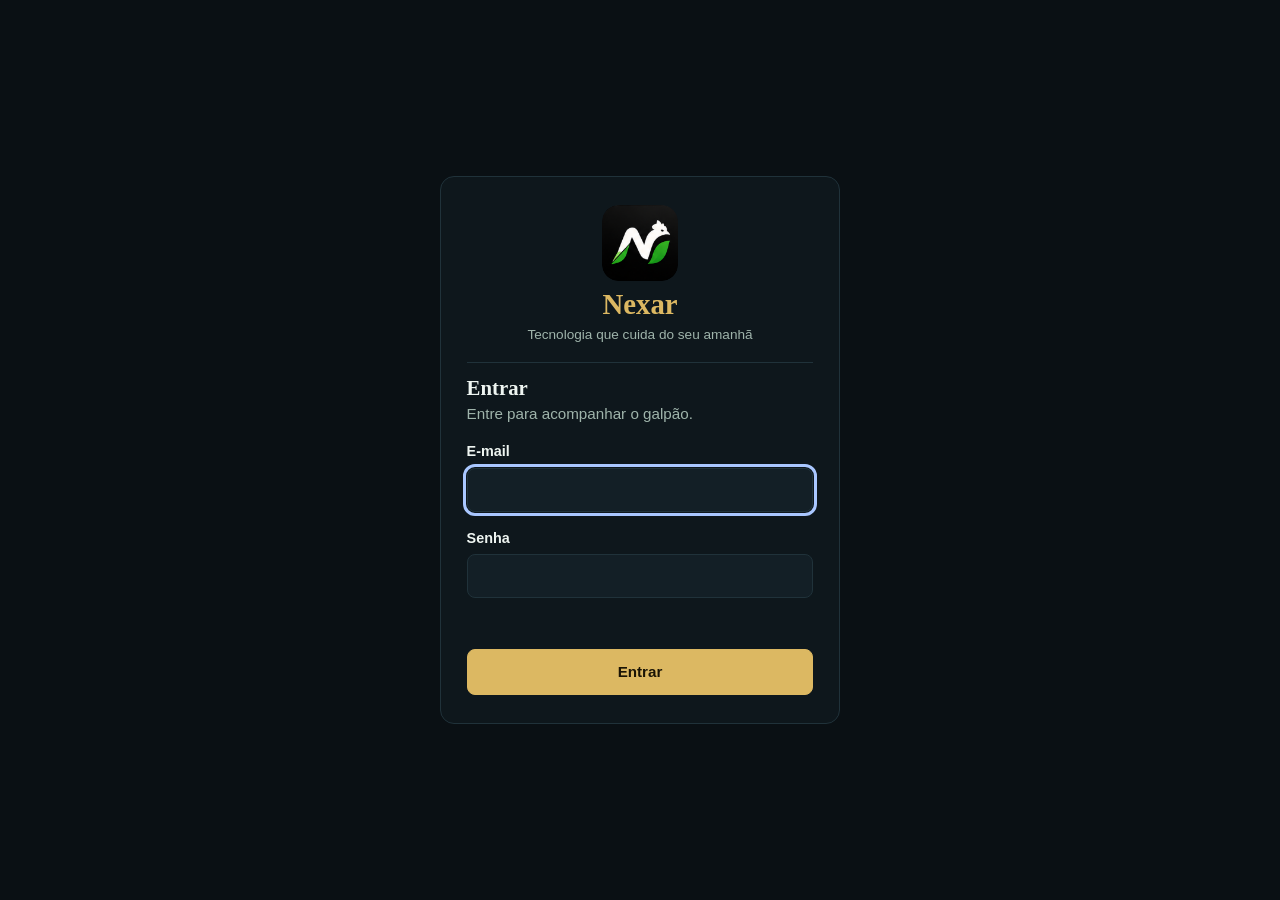
==== painel/index.html @ a731fd16 "painel: novo layout escuro seguindo o mockup Início com cartões de temperatura e umidade (faixa reco" ====
<!doctype html>
<html lang="pt-BR">
<head>
<meta charset="utf-8">
<meta name="viewport" content="width=device-width, initial-scale=1">
<meta name="color-scheme" content="light dark">
<title>Nexar — Galpão Inteligente</title>
<link rel="icon" type="image/png" href="img/favicon.png">
<link rel="apple-touch-icon" href="img/nexar-icone.png">
<meta name="theme-color" content="#0a1114">
<link rel="stylesheet" href="css/nexar.css">
</head>
<body>
<a class="skip-link" href="#main">Pular para o conteúdo</a>
<section class="login" id="login" hidden>
  <form class="login-card panel" id="form-login">
    <div class="login-marca">
      <img src="img/nexar-icone.png" alt="" width="112" height="112">
      <div class="marca-nome">Nexar</div>
      <p class="marca-slogan">Tecnologia que cuida do seu amanhã</p>
    </div>
    <h1>Entrar</h1>
    <p class="page-intro">Entre para acompanhar o galpão.</p>
    <label for="usuario">E-mail</label>
    <input id="usuario" type="email" autocomplete="username" required>
    <label for="senha">Senha</label>
    <input id="senha" type="password" autocomplete="current-password" required>
    <p class="login-erro" id="erro-login" role="alert"></p>
    <button class="action-button" type="submit">Entrar</button>
  </form>
</section>
<div class="app" id="app" hidden>
  <aside class="sidebar" aria-label="Menu principal">
    <div class="brand">
      <img class="brand-mark" src="img/nexar-icone.png" alt="" width="52" height="52">
      <div class="brand-texto">
        <div class="brand-name">Nexar</div>
        <div class="brand-slogan">Tecnologia que cuida do seu amanhã</div>
      </div>
    </div>
    <nav class="nav nav-principal" aria-label="Páginas">
      <button class="nav-button" data-page="home" aria-current="page"><svg viewBox="0 0 24 24" fill="none" stroke="currentColor" stroke-width="1.8" aria-hidden="true"><path d="m3 11 9-8 9 8v10h-6v-6H9v6H3z" stroke-linejoin="round"/></svg><span>Início</span></button>
      <button class="nav-button" data-page="barn"><svg viewBox="0 0 24 24" fill="none" stroke="currentColor" stroke-width="1.8" aria-hidden="true"><path d="M3 10 12 3l9 7M5 9v12h14V9M9 21v-7h6v7" stroke-linejoin="round"/></svg><span>Ver galpão</span></button>
      <button class="nav-button" data-page="history"><svg viewBox="0 0 24 24" fill="none" stroke="currentColor" stroke-width="1.8" aria-hidden="true"><path d="M3 3v18h18M6 15l5-5 4 3 6-7M17 6h4v4" stroke-linecap="round" stroke-linejoin="round"/></svg><span>Histórico</span></button>
      <button class="nav-button" data-page="alerts"><svg viewBox="0 0 24 24" fill="none" stroke="currentColor" stroke-width="1.8" stroke-linecap="round" stroke-linejoin="round" aria-hidden="true"><path d="M6 16V11a6 6 0 0 1 12 0v5l1.5 2h-15L6 16Z"/><path d="M10 20a2 2 0 0 0 4 0"/></svg><span>Alertas</span></button>
      <button class="nav-button" data-page="settings"><svg viewBox="0 0 24 24" fill="none" stroke="currentColor" stroke-width="1.8" aria-hidden="true"><circle cx="12" cy="12" r="3"/><path d="m19.4 15 .1.1 1.2 1-1.6 2.8-1.5-.5a8 8 0 0 1-1.6.9l-.3 1.6h-3.2l-.3-1.6a8 8 0 0 1-1.6-.9l-1.5.5-1.6-2.8 1.2-1a8 8 0 0 1 0-1.9l-1.2-1 1.6-2.8 1.5.5a8 8 0 0 1 1.6-.9l.3-1.6h3.2l.3 1.6a8 8 0 0 1 1.6.9l1.5-.5 1.6 2.8-1.2 1a8 8 0 0 1 0 1.9Z" transform="translate(-1 -1) scale(1.08)"/></svg><span>Configurações</span></button>
    </nav>
    <nav class="nav nav-mais" aria-label="Outras páginas">
      <p class="nav-titulo">Mais</p>
      <a class="nav-button" href="diagnostico.html"><svg viewBox="0 0 24 24" fill="none" stroke="currentColor" stroke-width="1.8" aria-hidden="true"><path d="M3 12h4l3-8 4 16 3-8h4" stroke-linecap="round" stroke-linejoin="round"/></svg><span>Diagnóstico</span></a>
      <a class="nav-button" href="conta.html"><svg viewBox="0 0 24 24" fill="none" stroke="currentColor" stroke-width="1.8" aria-hidden="true"><circle cx="12" cy="8" r="4"/><path d="M4 21c0-4.4 3.6-7 8-7s8 2.6 8 7" stroke-linecap="round"/></svg><span>Minha conta</span></a>
      <a class="nav-button so-admin" hidden href="dispositivos.html"><svg viewBox="0 0 24 24" fill="none" stroke="currentColor" stroke-width="1.8" aria-hidden="true"><rect x="4" y="5" width="16" height="11" rx="2"/><path d="M9 20h6M12 16v4" stroke-linecap="round"/></svg><span>Dispositivos</span></a>
      <a class="nav-button so-admin" hidden href="faixas.html"><svg viewBox="0 0 24 24" fill="none" stroke="currentColor" stroke-width="1.8" aria-hidden="true"><path d="M4 7h16M4 12h16M4 17h16" stroke-linecap="round"/></svg><span>Faixas de ITGU</span></a>
      <a class="nav-button so-admin" hidden href="usuarios.html"><svg viewBox="0 0 24 24" fill="none" stroke="currentColor" stroke-width="1.8" aria-hidden="true"><circle cx="9" cy="8" r="3.5"/><path d="M2.5 20c0-3.6 2.9-6 6.5-6s6.5 2.4 6.5 6M17 11a3 3 0 1 0 0-6" stroke-linecap="round"/></svg><span>Usuários</span></a>
    </nav>
    <div class="side-bottom">Bem-estar das aves,<br>mais produtividade.</div>
  </aside>
  <main id="main" tabindex="-1">
    <header class="topbar">
      <div class="topo-titulo">
        <h1 id="page-title">Monitoramento do galpão</h1>
        <p class="top-subtitle" id="page-subtitle">Acompanhe as condições das aves.</p>
      </div>
      <div class="topo-info">
        <label class="chip" for="dispositivo" id="rotulo-dispositivo"><svg viewBox="0 0 24 24" fill="none" stroke="currentColor" stroke-width="1.8" stroke-linecap="round" stroke-linejoin="round" aria-hidden="true"><path d="m3 11 9-8 9 8"/><path d="M5 10v10h14V10"/><path d="M10 20v-5h4v5"/></svg><span class="chip-texto"><span class="chip-rotulo">Galpão</span><select id="dispositivo"></select></span></label>
        <div class="chip"><svg viewBox="0 0 24 24" fill="none" stroke="currentColor" stroke-width="1.8" stroke-linecap="round" stroke-linejoin="round" aria-hidden="true"><rect x="3.5" y="5" width="17" height="15" rx="2"/><path d="M3.5 10h17M8 3v4M16 3v4"/></svg><span class="chip-texto"><span class="chip-rotulo">Data</span><strong id="topo-data">--/--/----</strong></span></div>
        <div class="chip"><svg viewBox="0 0 24 24" fill="none" stroke="currentColor" stroke-width="1.8" stroke-linecap="round" stroke-linejoin="round" aria-hidden="true"><circle cx="12" cy="12" r="8.5"/><path d="M12 7v5l3 2"/></svg><span class="chip-texto"><span class="chip-rotulo">Horário</span><strong id="topo-hora">--:--</strong></span></div>
      </div>
      <div class="status-badge caution" id="resumo" role="status" aria-live="polite">
        <svg viewBox="0 0 24 24" fill="none" stroke="currentColor" stroke-width="1.8" stroke-linecap="round" stroke-linejoin="round" aria-hidden="true" class="summary-icon"><circle cx="12" cy="12" r="9.5"/><path d="m7.5 12.5 3 3 6-6.5"/></svg>
        <div><strong id="resumo-titulo">Carregando…</strong><p id="resumo-texto">Buscando as leituras mais recentes.</p></div>
      </div>
      <button class="theme-button" id="theme-toggle" aria-pressed="false" aria-label="Ativar tema escuro">
        <svg viewBox="0 0 24 24" fill="none" stroke="currentColor" stroke-width="1.8" aria-hidden="true"><path d="M20.5 15.5A8.5 8.5 0 0 1 8.5 3.5a8.5 8.5 0 1 0 12 12Z" stroke-linejoin="round"/></svg>
        <span id="theme-label">Tema claro</span>
      </button>
    </header>
    <section class="page active" id="page-home" aria-labelledby="page-title">
      <div class="home-grid">
        <div class="home-main">
          <div class="banner">
            <p class="banner-frase">A tecnologia a favor<br>do bem-estar animal.</p>
          </div>

          <div class="duo">
            <article class="leitura leitura-temp sem-dado" id="m-temp" aria-label="Temperatura">
              <div class="leitura-topo">
                <span class="leitura-icone"><svg viewBox="0 0 24 24" fill="none" stroke="currentColor" stroke-width="1.8" stroke-linecap="round" stroke-linejoin="round" aria-hidden="true"><path d="M14 14.8V5a2 2 0 0 0-4 0v9.8a4 4 0 1 0 4 0Z"/><path d="M12 9v7"/></svg></span>
                <div><h2>Temperatura</h2><p class="leitura-sub">Dentro do galpão</p></div>
              </div>
              <div class="leitura-corpo">
                <div class="leitura-valor">
                  <p class="value" data-campo="valor">--</p>
                  <span class="pill" data-campo="pill">Aguardando</span>
                </div>
                <dl class="leitura-lado">
                  <div><dt>Faixa recomendada (ITGU)</dt><dd data-campo="faixa">--</dd></div>
                  <div><dt>Temperatura de fora</dt><dd data-campo="extra">--</dd></div>
                </dl>
              </div>
              <div class="escala" data-campo="escala" hidden>
                <div class="escala-barra" data-campo="barra"><span class="escala-marca" data-campo="marca"></span></div>
                <p class="escala-legenda" data-campo="legenda"></p>
              </div>
              <p class="action-text" data-campo="acao">Aguardando leitura.</p>
              <p class="metric-note" data-campo="nota">&nbsp;</p>
            </article>

            <article class="leitura leitura-umid sem-dado" id="m-umid" aria-label="Umidade relativa">
              <div class="leitura-topo">
                <span class="leitura-icone"><svg viewBox="0 0 24 24" fill="none" stroke="currentColor" stroke-width="1.8" stroke-linecap="round" stroke-linejoin="round" aria-hidden="true"><path d="M12 3s6 6.5 6 11a6 6 0 0 1-12 0c0-4.5 6-11 6-11Z"/><path d="M9.5 14.5a2.5 2.5 0 0 0 2.5 2.5"/></svg></span>
                <div><h2>Umidade relativa</h2><p class="leitura-sub">Dentro do galpão</p></div>
              </div>
              <div class="leitura-corpo">
                <div class="leitura-valor">
                  <p class="value" data-campo="valor">--</p>
                  <span class="pill" data-campo="pill">Aguardando</span>
                </div>
                <dl class="leitura-lado">
                  <div><dt>Faixa recomendada</dt><dd data-campo="faixa">--</dd></div>
                  <div><dt>Limites aceitáveis</dt><dd data-campo="extra">--</dd></div>
                </dl>
              </div>
              <div class="escala" data-campo="escala" hidden>
                <div class="escala-barra" data-campo="barra"><span class="escala-marca" data-campo="marca"></span></div>
                <p class="escala-legenda" data-campo="legenda"></p>
              </div>
              <p class="action-text" data-campo="acao">Aguardando leitura.</p>
              <p class="metric-note" data-campo="nota">&nbsp;</p>
            </article>
          </div>

          <section class="panel painel-grafico" aria-labelledby="t-evolucao">
            <div class="painel-cabeca">
              <h2 id="t-evolucao"><svg viewBox="0 0 24 24" fill="none" stroke="currentColor" stroke-width="1.8" stroke-linecap="round" stroke-linejoin="round" aria-hidden="true"><path d="M3 3v18h18"/><path d="m7 15 4-5 3 3 5-6"/></svg>Evolução nas últimas 24 horas</h2>
              <ul class="legenda-linhas">
                <li><span class="traco temp"></span>Temperatura (°C)</li>
                <li><span class="traco umid"></span>Umidade (%)</li>
                <li><span class="traco fora"></span>Fora do galpão (°C)</li>
              </ul>
            </div>
            <div class="chart-wrap"><p class="chart-vazio" id="grafico-home-vazio" hidden></p><svg class="chart" id="grafico-home" viewBox="0 0 760 300" role="img" aria-label="Gráfico de temperatura e umidade nas últimas 24 horas"></svg></div>
          </section>

          <div class="duo2">
            <section class="panel" aria-labelledby="t-legenda">
              <div class="painel-cabeca"><h2 id="t-legenda"><svg viewBox="0 0 24 24" fill="none" stroke="currentColor" stroke-width="1.8" stroke-linecap="round" stroke-linejoin="round" aria-hidden="true"><path d="M6 16V11a6 6 0 0 1 12 0v5l1.5 2h-15L6 16Z"/><path d="M10 20a2 2 0 0 0 4 0"/></svg>Legenda de alertas</h2></div>
              <div class="legenda-cards">
                <div class="lg verde"><span class="lg-dot"></span><strong>Verde</strong><span>Normal</span><small>Condições adequadas</small></div>
                <div class="lg amarelo"><span class="lg-dot"></span><strong>Amarelo</strong><span>Atenção</span><small>Monitorar</small></div>
                <div class="lg vermelho"><span class="lg-dot"></span><strong>Vermelho</strong><span>Crítico</span><small>Agir imediatamente</small></div>
                <div class="lg cinza"><span class="lg-dot"></span><strong>Cinza</strong><span>Sem leitura</span><small>Verificar sensor</small></div>
              </div>
            </section>
            <section class="panel" aria-labelledby="t-ativos">
              <div class="painel-cabeca">
                <h2 id="t-ativos"><svg viewBox="0 0 24 24" fill="none" stroke="currentColor" stroke-width="1.8" stroke-linecap="round" stroke-linejoin="round" aria-hidden="true"><circle cx="12" cy="12" r="8.5"/><path d="M12 7v5l3 2"/></svg>Alertas ativos agora</h2>
                <button class="link-botao" data-goto="alerts">Ver todos →</button>
              </div>
              <div class="table-wrap"><table class="tabela-alertas"><caption class="visually-hidden">Alertas ativos</caption><thead><tr><th>Hora</th><th>Parâmetro</th><th>Valor</th><th>Status</th></tr></thead><tbody id="tabela-alertas"></tbody></table></div>
            </section>
          </div>
        </div>

        <aside class="home-side" aria-label="Situação geral">
          <section class="panel painel-status">
            <h2>Status geral do ambiente</h2>
            <div class="anel caution" id="anel">
              <svg viewBox="0 0 24 24" fill="none" stroke="currentColor" stroke-width="1.8" stroke-linecap="round" stroke-linejoin="round" aria-hidden="true" class="anel-icone"><path d="m6 12.5 4 4 8-9"/></svg>
              <strong id="anel-texto">--</strong>
            </div>
            <p class="anel-desc" id="anel-desc">Buscando as leituras mais recentes.</p>
            <dl class="info-lista">
              <div><dt>Ambiente</dt><dd id="info-ambiente">--</dd></div>
              <div><dt>Idade do lote</dt><dd id="info-idade">--</dd></div>
              <div><dt>Faixa de ITGU</dt><dd id="info-faixa">--</dd></div>
              <div><dt>ITGU atual</dt><dd id="info-itgu">--</dd></div>
              <div><dt>Última leitura</dt><dd id="info-ultima">--</dd></div>
            </dl>
          </section>
        </aside>
      </div>
      <p class="footnote" id="status">Conectando…</p>
    </section>

    <section class="page" id="page-barn" aria-labelledby="page-title" hidden>
      <p class="page-intro">Veja onde ficam as áreas do galpão e confira os avisos.</p>
      <div class="barn-layout">
        <section class="panel">
          <h2>Visão do galpão</h2>
          <svg class="barn-illustration" viewBox="0 0 680 420" role="img" aria-label="Desenho ilustrativo do galpão visto de cima, com quatro ventiladores e duas leituras destacadas">
            <rect x="54" y="45" width="572" height="326" rx="22" fill="#d5e5d9" stroke="#49775f" stroke-width="7"/>
            <rect x="76" y="67" width="528" height="282" rx="12" fill="#f8fbf8" stroke="#275d45" stroke-width="5"/>
            <rect x="95" y="84" width="490" height="248" rx="8" fill="#dcebe0" stroke="#82b99a" stroke-width="3"/>
            <g fill="#fff" stroke="#366c51" stroke-width="3">
              <circle cx="142" cy="122" r="29"/><circle cx="538" cy="122" r="29"/><circle cx="142" cy="294" r="29"/><circle cx="538" cy="294" r="29"/>
            </g>
            <g fill="#44835f"><path d="M142 98q20 7 10 24t-10 0q-10 15-12 0t12-24ZM118 122q7-20 24-10t0 10q15 10 0 12t-24-12ZM142 146q-20-7-10-24t10 0q10-15 12 0t-12 24ZM166 122q-7 20-24 10t0-10q-15-10 0-12t24 12Z"/><path d="M538 98q20 7 10 24t-10 0q-10 15-12 0t12-24ZM514 122q7-20 24-10t0 10q15 10 0 12t-24-12ZM538 146q-20-7-10-24t10 0q10-15 12 0t-12 24ZM562 122q-7 20-24 10t0-10q-15-10 0-12t24 12Z"/><path d="M142 270q20 7 10 24t-10 0q-10 15-12 0t12-24ZM118 294q7-20 24-10t0 10q15 10 0 12t-24-12ZM142 318q-20-7-10-24t10 0q10-15 12 0t-12 24ZM166 294q-7 20-24 10t0-10q-15-10 0-12t24 12Z"/><path d="M538 270q20 7 10 24t-10 0q-10 15-12 0t12-24ZM514 294q7-20 24-10t0 10q15 10 0 12t-24-12ZM538 318q-20-7-10-24t10 0q10-15 12 0t-12 24ZM562 294q-7 20-24 10t0-10q-15-10 0-12t24 12Z"/></g>
            <g fill="#b3dfc1"><circle cx="208" cy="109" r="5"/><circle cx="234" cy="109" r="5"/><circle cx="260" cy="109" r="5"/><circle cx="286" cy="109" r="5"/><circle cx="312" cy="109" r="5"/><circle cx="338" cy="109" r="5"/><circle cx="364" cy="109" r="5"/><circle cx="390" cy="109" r="5"/><circle cx="416" cy="109" r="5"/><circle cx="442" cy="109" r="5"/><circle cx="468" cy="109" r="5"/></g>
            <g class="caixa caution" id="caixa-temp"><rect x="218" y="155" width="244" height="70" rx="15"/><text x="340" y="183" font-size="19" text-anchor="middle">Temperatura</text><text id="svg-temp" x="340" y="211" font-size="30" text-anchor="middle">-- °C</text></g>
            <g class="caixa caution" id="caixa-umid"><rect x="236" y="244" width="208" height="60" rx="15"/><text x="340" y="267" font-size="16" text-anchor="middle">Umidade</text><text id="svg-umid" x="340" y="291" font-size="26" text-anchor="middle">--%</text></g>
          </svg>
        </section>
        <aside class="panel">
          <h2>O que verificar</h2>
          <div class="legend">
            <div class="legend-item"><span class="legend-dot vermelho"></span><div><strong>Vermelho</strong><p>Agir agora: confira a ventilação.</p></div></div>
            <div class="legend-item"><span class="legend-dot amarelo"></span><div><strong>Amarelo</strong><p>Atenção: acompanhe de perto.</p></div></div>
            <div class="legend-item"><span class="legend-dot verde"></span><div><strong>Verde</strong><p>Tudo bem: pode manter como está.</p></div></div>
            <div class="legend-item"><span class="legend-dot cinza"></span><div><strong>Cinza</strong><p>Sem leitura: verifique o sensor.</p></div></div>
          </div>
          <button class="action-button largo" data-goto="alerts">Ver todos os alertas</button>
        </aside>
      </div>
    </section>

    <section class="page" id="page-history" aria-labelledby="page-title" hidden>
      <p class="page-intro">Veja como as leituras mudaram nas últimas 24 horas (médias de 5 em 5 minutos).</p>
      <section class="panel">
        <h2>Temperatura e umidade durante o dia</h2>
        <div class="chart-wrap"><p class="chart-vazio" id="grafico-vazio" hidden></p><svg class="chart" id="grafico" viewBox="0 0 760 340" role="img" aria-label="Gráfico de temperatura e umidade nas últimas 24 horas"></svg></div>
        <ul class="legenda-linhas legenda-linhas-baixo">
          <li><span class="traco temp"></span>Temperatura (°C)</li>
          <li><span class="traco umid"></span>Umidade (%)</li>
          <li><span class="traco fora"></span>Fora do galpão (°C)</li>
        </ul>
        <div class="table-wrap"><table><caption class="visually-hidden">Resumo das últimas 24 horas</caption><thead><tr><th>Leitura</th><th>Mínima</th><th>Média</th><th>Máxima</th></tr></thead><tbody id="tabela"></tbody></table></div>
      </section>
    </section>

    <section class="page" id="page-alerts" aria-labelledby="page-title" hidden>
      <p class="page-intro">Veja primeiro o que precisa de atenção.</p>
      <div class="alert-list" id="lista-alertas"></div>
      <p class="footnote">As orientações são gerais. Siga os procedimentos de segurança do seu equipamento.</p>
    </section>

    <section class="page" id="page-settings" aria-labelledby="page-title" hidden>
      <p class="page-intro">Ajuste a tela para ficar confortável para você.</p>
      <section class="panel">
        <h2>Leitura da tela</h2>
        <div class="setting-row"><div><strong>Tamanho das letras</strong><br><span>Deixe os números e textos maiores.</span></div><div class="setting-controls"><button class="small-button" id="font-down" aria-label="Diminuir o tamanho das letras">A−</button><button class="small-button" id="font-up" aria-label="Aumentar o tamanho das letras">A+</button><button class="small-button" id="font-reset">Normal</button></div></div>
        <div class="setting-row"><div><strong>Tema da tela</strong><br><span>Use cores escuras em ambientes com pouca luz.</span></div><div class="setting-controls"><button class="small-button" id="theme-light">Claro</button><button class="small-button" id="theme-dark">Escuro</button></div></div>
      </section>
      <section class="panel">
        <h2>Sua conta</h2>
        <p class="nota-usuario" id="usuario-logado"></p>
        <button class="small-button" id="sair">Sair da conta</button>
      </section>
    </section>

    <!-- Marcas parceiras servidas localmente (img/parceiros): a CSP do painel só aceita imagens do próprio site. -->
    <footer class="brand-footer" aria-label="Logotipos das instituições parceiras">
      <div class="brand-logo see">
        <img src="img/parceiros/see.png" alt="Secretaria de Educação de Pernambuco (SEE-PE)" loading="lazy" decoding="async">
      </div>
      <div class="brand-logo secti">
        <img src="img/parceiros/secti.png" alt="Secretaria de Ciência, Tecnologia e Inovação de Pernambuco (SECTI-PE)" loading="lazy" decoding="async">
      </div>
      <div class="brand-logo ete">
        <img src="[data-uri]" alt="Logotipo ETE — Escola Técnica Estadual Governador Eduardo Campos" loading="eager" decoding="async">
      </div>
      <div class="brand-logo facepe">
        <img src="img/parceiros/facepe.png" alt="Fundação de Amparo à Ciência e Tecnologia de Pernambuco (FACEPE)" loading="lazy" decoding="async">
      </div>
      <div class="brand-logo agil">
        <img src="img/parceiros/agil.png" alt="Agil Pernambuco" loading="lazy" decoding="async">
      </div>
    </footer>
  </main>
</div>
<script type="module" src="js/nexar.js"></script>
</body>
</html>
---- painel/css/nexar.css ----
/* Painel Nexar. Escuro por padrão (com opção de tema claro), detalhes dourados e títulos em serifa.
   Cor sempre acompanhada de texto. A CSP do nginx não aceita style="" nem fontes externas: tudo aqui é CSS local. */

:root {
  --serif: "Iowan Old Style", "Palatino Linotype", Palatino, Georgia, "Times New Roman", serif;
  --page: #f1f5f2;
  --panel: #ffffff;
  --panel-soft: #f5f9f6;
  --ink: #12302a;
  --muted: #4d6a5f;
  --line: #d3e2d8;
  --gold: #8a6a1c;
  --gold-soft: rgba(138, 106, 28, .12);
  --brand: #075b40;
  --brand-hover: #064631;
  --side: #0a2a20;
  --card-temp: linear-gradient(135deg, #eaf7ef, #f8fcf9 75%);
  --card-temp-line: #a9d6bb;
  --card-umid: linear-gradient(135deg, #e8f1fb, #f7fbff 75%);
  --card-umid-line: #adc9e8;
  --good: #126b3c;
  --good-bg: #e0f5e7;
  --good-line: #2f9e63;
  --warn: #714600;
  --warn-bg: #fff1bd;
  --warn-line: #d89a00;
  --bad: #922020;
  --bad-bg: #ffe2df;
  --bad-line: #c52b2b;
  --cinza: #7b8a93;
  --serie-temp: #1b9a52;
  --serie-umid: #2b78c2;
  --serie-fora: #9a7b25;
  --focus: #113fca;
  --radius: 14px;
  --base-scale: 1;
}

body.dark {
  --page: #0a1014;
  --panel: #0e171c;
  --panel-soft: #131f26;
  --ink: #eef5f1;
  --muted: #9fb4ab;
  --line: #20323a;
  --gold: #dcb862;
  --gold-soft: rgba(220, 184, 98, .12);
  --brand: #dcb862;
  --brand-hover: #ecca7c;
  --side: #080e11;
  --card-temp: linear-gradient(135deg, #0f3b27, #0b1d17 72%);
  --card-temp-line: #1e6a45;
  --card-umid: linear-gradient(135deg, #0e2c4d, #0a1a2c 72%);
  --card-umid-line: #1f4f86;
  --good: #5eea96;
  --good-bg: rgba(34, 197, 94, .14);
  --good-line: #22c55e;
  --warn: #fbc94a;
  --warn-bg: rgba(251, 191, 36, .14);
  --warn-line: #f5b82e;
  --bad: #ff8f86;
  --bad-bg: rgba(239, 68, 68, .16);
  --bad-line: #ef4444;
  --cinza: #8fa0aa;
  --serie-temp: #2ecc71;
  --serie-umid: #3b9be8;
  --serie-fora: #dcb862;
  --focus: #a9c7ff;
}

* { box-sizing: border-box; }
html { font-size: calc(16px * var(--base-scale)); scroll-behavior: smooth; }
body { margin: 0; background: var(--page); color: var(--ink); font-family: Inter, Roboto, "Open Sans", Arial, sans-serif; line-height: 1.5; -webkit-font-smoothing: antialiased; }
[hidden] { display: none !important; }
button, a, select, input { font: inherit; }
button { cursor: pointer; }
button:focus-visible, a:focus-visible, select:focus-visible { outline: 3px solid var(--focus); outline-offset: 2px; }
h1, h2, h3 { color: var(--ink); margin: 0; }
.skip-link { position: absolute; left: 1rem; top: -100px; z-index: 100; background: var(--panel); color: var(--ink); padding: .6rem .9rem; border: 2px solid var(--focus); border-radius: 6px; }
.skip-link:focus { top: 1rem; }
.visually-hidden { position: absolute !important; width: 1px; height: 1px; padding: 0; margin: -1px; overflow: hidden; clip: rect(0,0,0,0); white-space: nowrap; border: 0; }

/* ---------- estrutura ---------- */
.app { min-height: 100vh; display: grid; grid-template-columns: 208px minmax(0, 1fr); }
main { min-width: 0; width: 100%; max-width: 1440px; margin: 0 auto; padding: clamp(1rem, 2vw, 1.5rem); }
main:focus { outline: none; }
.page { display: none; }
.page.active { display: block; }

/* ---------- menu lateral ---------- */
.sidebar { position: sticky; top: 0; height: 100vh; overflow-y: auto; background: var(--side); color: #fff; padding: 1.1rem .7rem; display: flex; flex-direction: column; gap: 1rem; border-right: 1px solid rgba(255,255,255,.07); }
.brand { display: flex; flex-direction: column; align-items: center; gap: .55rem; padding: .2rem .5rem 1rem; border-bottom: 1px solid rgba(255,255,255,.1); text-align: center; }
.brand-mark { width: 52px; height: 52px; border-radius: 12px; }
.brand-name { font-family: var(--serif); font-size: 1.3rem; font-weight: 600; line-height: 1; color: #f1e3bd; }
.brand-slogan { margin-top: .3rem; font-size: .66rem; line-height: 1.3; color: #9db8ab; }
.nav { display: grid; gap: .2rem; }
.nav-titulo { margin: .3rem .7rem; font-size: .68rem; font-weight: 600; letter-spacing: .12em; text-transform: uppercase; color: #7fa392; }
.nav-mais { padding-top: .8rem; border-top: 1px solid rgba(255,255,255,.1); }
.nav-button { width: 100%; display: flex; align-items: center; gap: .7rem; min-height: 42px; border: 0; border-left: 3px solid transparent; background: transparent; color: #cfdcd5; text-align: left; font-weight: 500; font-size: .92rem; padding: .5rem .7rem; border-radius: 4px 8px 8px 4px; text-decoration: none; }
.nav-button svg { width: 20px; height: 20px; flex: 0 0 20px; opacity: .9; }
.nav-button:hover { background: rgba(255,255,255,.06); color: #fff; }
.nav-button[aria-current="page"] { background: rgba(220, 184, 98, .12); border-left-color: #dcb862; color: #f1d98f; font-weight: 600; }
.nav-button:focus-visible { outline-color: #bcd6ff; }
.side-bottom { margin-top: auto; padding: .9rem .6rem 0; border-top: 1px solid rgba(255,255,255,.1); color: #8fae9f; font-family: var(--serif); font-style: italic; font-size: .85rem; line-height: 1.4; text-align: center; }

/* ---------- topo ---------- */
.topbar { display: flex; align-items: center; flex-wrap: wrap; gap: .9rem 1.25rem; margin-bottom: 1rem; }
.topo-titulo { flex: 1 1 280px; min-width: 0; }
h1 { font-family: var(--serif); font-size: 1.7rem; line-height: 1.15; font-weight: 600; }
.top-subtitle { margin: .25rem 0 0; font-size: .95rem; color: var(--muted); }
.topo-info { display: flex; align-items: center; flex-wrap: wrap; }
.chip { display: flex; align-items: center; gap: .6rem; padding: .2rem 1.1rem; border-left: 1px solid var(--line); min-width: 0; }
.chip:first-child { border-left: 0; }
.chip svg { width: 26px; height: 26px; flex: 0 0 26px; color: var(--gold); }
.chip-texto { display: flex; flex-direction: column; line-height: 1.25; min-width: 0; }
.chip-rotulo { font-size: .72rem; color: var(--muted); }
.chip strong { font-size: .92rem; font-weight: 600; font-variant-numeric: tabular-nums; }
.chip select { max-width: 150px; padding: 0; margin: 0; border: 0; background: transparent; color: var(--ink); font-size: .92rem; font-weight: 600; cursor: pointer; }
.chip select option { color: #12302a; background: #fff; }
.status-badge { --acc: var(--bad-line); --tint: var(--bad-bg); --ink-s: var(--bad); display: flex; align-items: center; gap: .75rem; padding: .6rem 1rem; border-radius: 12px; background: var(--tint); border: 1px solid var(--acc); color: var(--ink-s); }
.status-badge.good { --acc: var(--good-line); --tint: var(--good-bg); --ink-s: var(--good); }
.status-badge.caution { --acc: var(--warn-line); --tint: var(--warn-bg); --ink-s: var(--warn); }
.status-badge .summary-icon { width: 28px; height: 28px; flex: 0 0 28px; color: var(--ink-s); }
.status-badge strong { display: block; font-size: .85rem; letter-spacing: .06em; text-transform: uppercase; font-weight: 700; line-height: 1.25; }
.status-badge p { margin: 0; font-size: .78rem; color: var(--ink); opacity: .85; }
.theme-button { border: 1px solid var(--line); color: var(--ink); background: var(--panel); min-height: 40px; padding: .35rem .8rem; border-radius: 8px; display: flex; align-items: center; gap: .5rem; font-size: .85rem; font-weight: 500; white-space: nowrap; }
.theme-button:hover { border-color: var(--gold); }
.theme-button svg { width: 18px; height: 18px; }

/* ---------- início ---------- */
.home-grid { display: grid; grid-template-columns: minmax(0, 1fr); gap: 1rem; align-items: start; }
@media (min-width: 1200px) { .home-grid { grid-template-columns: minmax(0, 1fr) 300px; } }
.home-main { display: grid; grid-template-columns: minmax(0, 1fr); gap: 1rem; min-width: 0; }

.banner { display: flex; align-items: center; min-height: 112px; padding: 1.2rem 1.6rem; border-radius: var(--radius); border: 1px solid var(--line); overflow: hidden;
  background:
    linear-gradient(90deg, rgba(8,14,17,.92) 0%, rgba(8,14,17,.55) 55%, rgba(8,14,17,.1) 100%),
    url("../img/galpao-banner.jpg") center / cover no-repeat,
    linear-gradient(115deg, #14281f 0%, #2b2412 100%); }
.banner-frase { margin: 0; font-family: var(--serif); font-style: italic; font-size: 1.45rem; line-height: 1.3; color: #ecdcae; }

.duo { display: grid; grid-template-columns: repeat(auto-fit, minmax(min(340px, 100%), 1fr)); gap: 1rem; }
.leitura { --acc: var(--good-line); --tint: var(--good-bg); --ink-s: var(--good); min-width: 0; display: flex; flex-direction: column; gap: .9rem; padding: 1.2rem 1.3rem; border-radius: var(--radius); border: 1px solid var(--line); background: var(--panel); }
.leitura-temp { background: var(--card-temp); border-color: var(--card-temp-line); }
.leitura-umid { background: var(--card-umid); border-color: var(--card-umid-line); }
.leitura.danger { --acc: var(--bad-line); --tint: var(--bad-bg); --ink-s: var(--bad); }
.leitura.caution { --acc: var(--warn-line); --tint: var(--warn-bg); --ink-s: var(--warn); }
.leitura.safe { --acc: var(--good-line); --tint: var(--good-bg); --ink-s: var(--good); }
.leitura.sem-dado { --acc: var(--cinza); --tint: rgba(143, 160, 170, .15); --ink-s: var(--muted); }
.leitura-topo { display: flex; align-items: center; gap: .9rem; }
.leitura-icone { width: 52px; height: 52px; flex: 0 0 52px; display: grid; place-items: center; border-radius: 50%; border: 1.5px solid var(--acc); color: var(--ink-s); }
.leitura-icone svg { width: 26px; height: 26px; }
.leitura h2 { font-family: var(--serif); font-size: 1.2rem; font-weight: 600; line-height: 1.2; }
.leitura-sub { margin: .1rem 0 0; font-size: .88rem; color: var(--muted); }
.leitura-corpo { display: flex; align-items: center; justify-content: space-between; gap: 1rem; }
.leitura-valor { display: flex; flex-direction: column; align-items: flex-start; gap: .55rem; min-width: 0; }
.value { margin: 0; font-size: 2.7rem; font-weight: 700; line-height: 1; letter-spacing: -.01em; font-variant-numeric: tabular-nums; color: var(--ink); }
.value .unidade { margin-left: .2rem; font-size: .42em; font-weight: 600; color: var(--muted); letter-spacing: 0; }
.pill { display: inline-flex; align-items: center; gap: .4rem; padding: .22rem .75rem; border-radius: 999px; background: var(--tint); border: 1px solid var(--acc); color: var(--ink-s); font-size: .85rem; font-weight: 600; line-height: 1.3; }
.pill::before { content: "●"; font-size: .6em; }
.leitura.safe .pill::before { content: "✔"; font-size: .85em; }
.leitura.danger .pill::before, .leitura.caution .pill::before { content: "▲"; font-size: .7em; }
.leitura-lado { display: grid; gap: .6rem; margin: 0; padding-left: 1rem; border-left: 1px solid rgba(255,255,255,.12); min-width: 0; }
body:not(.dark) .leitura-lado { border-left-color: var(--line); }
.leitura-lado dt { font-size: .75rem; color: var(--muted); }
.leitura-lado dd { margin: .05rem 0 0; font-size: 1.05rem; font-weight: 600; font-variant-numeric: tabular-nums; }

.escala { padding-top: .2rem; }
.escala-barra { --p1: 35%; --p2: 60%; --p3: 80%; position: relative; height: 9px; border-radius: 6px; background: linear-gradient(90deg, #2f80d6 0%, #25b866 var(--p1), #25b866 var(--p2), #f1b72a var(--p3), #e5483c 100%); }
.escala-marca { position: absolute; top: 15px; width: 0; height: 0; border-left: 7px solid transparent; border-right: 7px solid transparent; border-bottom: 10px solid var(--ink); transform: translateX(-50%); }
.escala-legenda { margin: 1.35rem 0 0; font-size: .8rem; color: var(--muted); }
.action-text { margin: 0; padding-top: .8rem; border-top: 1px solid rgba(255,255,255,.1); font-size: 1rem; font-weight: 600; line-height: 1.35; color: var(--ink); }
body:not(.dark) .action-text { border-top-color: var(--line); }
.metric-note { margin: -.55rem 0 0; font-size: .85rem; color: var(--muted); }

/* ---------- painéis ---------- */
.panel { background: var(--panel); border: 1px solid var(--line); border-radius: var(--radius); padding: 1.1rem 1.25rem; margin-bottom: .9rem; }
.home-main .panel { margin-bottom: 0; }
.panel h2 { font-family: var(--serif); font-size: 1.1rem; font-weight: 600; display: flex; align-items: center; gap: .55rem; }
.panel h2 svg { width: 20px; height: 20px; color: var(--gold); flex: 0 0 20px; }
.painel-cabeca { display: flex; align-items: center; justify-content: space-between; flex-wrap: wrap; gap: .6rem 1rem; margin-bottom: .8rem; }
.link-botao { border: 0; background: transparent; color: var(--gold); font-size: .85rem; font-weight: 600; padding: .2rem 0; }
.link-botao:hover { text-decoration: underline; }
.legenda-linhas { display: flex; flex-wrap: wrap; gap: .4rem 1.1rem; margin: 0; padding: 0; list-style: none; font-size: .82rem; color: var(--muted); }
.legenda-linhas li { display: flex; align-items: center; gap: .45rem; }
.legenda-linhas-baixo { margin-top: .6rem; }
.traco { width: 18px; height: 0; border-top: 3px solid var(--muted); border-radius: 2px; }
.traco.temp { border-color: var(--serie-temp); }
.traco.umid { border-color: var(--serie-umid); }
.traco.fora { border-top-style: dashed; border-color: var(--serie-fora); }

.chart-wrap { overflow-x: auto; }
.chart { width: 100%; min-width: 480px; height: auto; display: block; }
.chart .grade { stroke: var(--line); stroke-width: 1; }
.chart .eixo-texto, .chart .eixo-unidade { fill: var(--muted); font-size: 12px; }
.chart .serie { fill: none; stroke-width: 2.5; stroke-linejoin: round; stroke-linecap: round; }
.chart .serie.temp { stroke: var(--serie-temp); }
.chart .serie.umid { stroke: var(--serie-umid); }
.chart .serie.fora { stroke: var(--serie-fora); stroke-dasharray: 6 5; stroke-width: 2; }
.chart-vazio { margin: .8rem 0; color: var(--muted); }

.duo2 { display: grid; grid-template-columns: minmax(0, 1fr); gap: 1rem; }
@media (min-width: 1000px) { .duo2 { grid-template-columns: minmax(0, 1fr) minmax(0, 1.05fr); } }
.legenda-cards { display: grid; grid-template-columns: repeat(2, minmax(0, 1fr)); gap: .6rem; }
.lg { --c: var(--good-line); display: flex; flex-direction: column; align-items: flex-start; gap: .1rem; padding: .8rem .8rem .9rem; border-radius: 10px; border: 1px solid var(--c); background: var(--panel-soft); font-size: .85rem; }
.lg.verde { --c: var(--good-line); }
.lg.amarelo { --c: var(--warn-line); }
.lg.vermelho { --c: var(--bad-line); }
.lg.cinza { --c: var(--cinza); }
.lg-dot { width: 24px; height: 24px; border-radius: 50%; background: var(--c); margin-bottom: .4rem; }
.lg strong { color: var(--c); font-size: .95rem; }
.lg span { font-size: .85rem; }
.lg small { margin-top: .35rem; color: var(--muted); font-size: .76rem; line-height: 1.3; }

.tabela-alertas { margin-top: 0; font-size: .85rem; }
.tabela-alertas td.vazio { color: var(--muted); padding: 1rem .7rem; }
.st { white-space: nowrap; display: inline-flex; align-items: center; gap: .45rem; font-weight: 600; }
.st i { width: 9px; height: 9px; border-radius: 50%; background: var(--cinza); }
.st.danger { color: var(--bad); }
.st.danger i { background: var(--bad-line); }
.st.caution { color: var(--warn); }
.st.caution i { background: var(--warn-line); }

/* ---------- status geral (coluna da direita) ---------- */
.painel-status { text-align: center; }
.painel-status h2 { justify-content: center; margin-bottom: 1.1rem; }
.anel { --c: var(--bad-line); width: 150px; height: 150px; margin: 0 auto 1rem; display: flex; flex-direction: column; align-items: center; justify-content: center; gap: .3rem; border-radius: 50%; border: 8px solid var(--c); color: var(--ink); box-shadow: 0 0 22px color-mix(in srgb, var(--c) 35%, transparent), inset 0 0 18px color-mix(in srgb, var(--c) 12%, transparent); }
.anel.good { --c: var(--good-line); }
.anel.caution { --c: var(--warn-line); }
.anel.danger { --c: var(--bad-line); }
.anel.sem { --c: var(--cinza); }
.anel-icone { width: 26px; height: 26px; padding: 4px; border-radius: 50%; background: var(--c); color: #fff; }
.anel strong { font-size: 1rem; letter-spacing: .08em; text-transform: uppercase; font-weight: 700; }
.anel-desc { margin: 0 0 1rem; font-size: .9rem; color: var(--ink); }
.info-lista { margin: 0; text-align: left; }
.info-lista > div { display: flex; justify-content: space-between; gap: .8rem; padding: .65rem 0; border-top: 1px solid var(--line); font-size: .88rem; }
.info-lista dt { color: var(--muted); }
.info-lista dd { margin: 0; font-weight: 600; text-align: right; font-variant-numeric: tabular-nums; }

/* ---------- botões e formulários ---------- */
.action-button { min-height: 44px; padding: .55rem 1.1rem; border-radius: 8px; border: 1px solid var(--brand); background: var(--brand); color: #fff; font-weight: 600; font-size: .95rem; display: inline-flex; align-items: center; justify-content: center; gap: .55rem; }
body.dark .action-button { color: #1a1405; }
.action-button:hover { background: var(--brand-hover); }
.action-button.largo { display: flex; width: 100%; margin-top: 1rem; }
.small-button { min-width: 48px; min-height: 40px; padding: .4rem .9rem; border: 1px solid var(--line); border-radius: 8px; color: var(--ink); background: var(--panel-soft); font-size: .9rem; font-weight: 600; }
.small-button:hover { border-color: var(--gold); }
.footnote { margin: 1rem 0 0; font-size: .8rem; color: var(--muted); }

/* ---------- outras abas ---------- */
.page .page-intro { display: none; } /* o subtítulo do topo já diz isso */
.page-intro { margin: 0 0 1rem; color: var(--muted); }
.barn-layout { display: grid; grid-template-columns: minmax(0, 1.5fr) minmax(240px, .5fr); gap: .9rem; align-items: stretch; }
.barn-layout .panel { margin-bottom: 0; }
.barn-illustration { width: 100%; max-height: 380px; display: block; }
.legend { display: grid; gap: .5rem; align-content: start; }
.legend-item { display: flex; align-items: flex-start; gap: .7rem; padding: .65rem .8rem; border-radius: 8px; background: var(--panel-soft); }
.legend-dot { width: 12px; height: 12px; margin-top: .35rem; border-radius: 50%; flex: 0 0 12px; }
.legend-item strong { display: block; font-size: .95rem; }
.legend-item p { margin: .1rem 0 0; font-size: .9rem; color: var(--muted); }
.legend-dot.vermelho { background: var(--bad-line); }
.legend-dot.amarelo { background: var(--warn-line); }
.legend-dot.verde { background: var(--good-line); }
.legend-dot.cinza { background: var(--cinza); }
.table-wrap { overflow-x: auto; margin-top: .4rem; }
table { width: 100%; border-collapse: collapse; margin-top: .8rem; font-size: .9rem; font-variant-numeric: tabular-nums; }
th, td { text-align: left; padding: .6rem .7rem; border-bottom: 1px solid var(--line); }
thead th { font-size: .72rem; font-weight: 600; letter-spacing: .05em; text-transform: uppercase; color: var(--muted); }
tbody th { font-weight: 600; }
tbody tr:last-child th, tbody tr:last-child td { border-bottom: 0; }

.alert-list { display: grid; gap: .6rem; }
.alert-row { --acc: var(--bad-line); --ink-s: var(--bad); display: flex; align-items: flex-start; gap: .85rem; padding: .9rem 1.1rem; background: var(--panel); border: 1px solid var(--line); border-left: 5px solid var(--acc); border-radius: var(--radius); }
.alert-row.warning { --acc: var(--warn-line); --ink-s: var(--warn); }
.alert-row.ok { --acc: var(--good-line); --ink-s: var(--good); }
.alert-row svg { flex: 0 0 24px; width: 24px; height: 24px; margin-top: .1rem; color: var(--ink-s); }
.alert-row h3 { margin: 0 0 .1rem; font-size: 1rem; font-weight: 700; }
.alert-row p { margin: 0; font-size: .95rem; }
.alert-row .alert-corpo { min-width: 0; }
.alert-row .alert-meta { margin-top: .3rem; font-size: .82rem; color: var(--muted); }

.setting-row { display: flex; align-items: center; justify-content: space-between; gap: 1rem; padding: .9rem 0; border-bottom: 1px solid var(--line); }
.setting-row:last-child { border-bottom: 0; }
.setting-row strong { font-weight: 600; font-size: 1rem; }
.setting-row span { font-size: .9rem; color: var(--muted); }
.setting-controls { display: flex; gap: .4rem; flex-wrap: wrap; }
.nota-usuario { margin: .6rem 0 .9rem; color: var(--muted); }

/* desenho do galpão */
.caixa rect { fill: var(--good-bg); stroke: var(--good-line); stroke-width: 3; }
.caixa text { fill: var(--good); font-weight: 700; }
.caixa.danger rect { fill: var(--bad-bg); stroke: var(--bad-line); }
.caixa.danger text { fill: var(--bad); }
.caixa.caution rect { fill: var(--warn-bg); stroke: var(--warn-line); }
.caixa.caution text { fill: var(--warn); }

code, pre { background: var(--panel-soft); border-radius: 6px; overflow-wrap: anywhere; }
code { padding: .1rem .4rem; }

/* ---------- rodapé com os parceiros ---------- */
.brand-footer { display: flex; justify-content: center; align-items: center; flex-wrap: wrap; gap: .75rem; padding: 1.5rem .4rem .5rem; margin-top: 2rem; border-top: 1px solid var(--line); }
.brand-logo { display: flex; align-items: center; justify-content: center; width: clamp(104px, 13vw, 144px); height: 56px; padding: 6px 10px; background: #f4f7f5; border: 1px solid var(--line); border-radius: 8px; }
.brand-logo img { display: block; max-width: 100%; max-height: 40px; width: auto; height: auto; object-fit: contain; }
.brand-logo.ete img { max-height: 42px; max-width: 120px; }
.brand-logo.agil img { max-width: 72px; max-height: 40px; }
.brand-logo.see img { max-height: 42px; max-width: 62px; }
.brand-logo.secti img { max-width: 122px; }
.brand-logo.facepe img { max-width: 118px; }

/* ---------- login ---------- */
.login { min-height: 100vh; display: grid; place-items: center; padding: 1.25rem; background: var(--page); }
.login-card { width: min(400px, 100%); padding: 1.75rem 1.6rem; margin: 0; }
.login-marca { display: flex; flex-direction: column; align-items: center; text-align: center; padding-bottom: 1rem; margin-bottom: .5rem; border-bottom: 1px solid var(--line); }
.login-marca img { width: 76px; height: 76px; border-radius: 16px; }
.marca-nome { margin-top: .6rem; font-family: var(--serif); font-size: 1.8rem; font-weight: 600; line-height: 1; color: var(--gold); }
.marca-slogan { margin: .4rem 0 0; font-size: .85rem; color: var(--muted); }
.login-card h1 { font-size: 1.3rem; margin-top: .8rem; }
.login-card .page-intro { display: block; margin: .2rem 0 0; font-size: .95rem; }
.login-card label { display: block; font-weight: 600; font-size: .9rem; margin: 1rem 0 .3rem; }
.login-card input { width: 100%; min-height: 44px; padding: .5rem .8rem; border: 1px solid var(--line); border-radius: 8px; color: var(--ink); background: var(--panel-soft); }
.login-card input:focus-visible { outline: 3px solid var(--focus); outline-offset: 1px; }
.login-card .action-button { display: flex; width: 100%; margin-top: 1.2rem; min-height: 46px; }
.login-erro { color: var(--bad); font-weight: 600; font-size: .9rem; min-height: 1.4rem; margin: .6rem 0 0; }

/* ---------- telas menores ---------- */
@media (max-width: 960px) {
  .barn-layout { grid-template-columns: 1fr; }
}
@media (max-width: 850px) {
  .app { grid-template-columns: minmax(0, 1fr); }
  .sidebar { min-width: 0; position: static; height: auto; overflow: visible; padding: .7rem 1rem .5rem; gap: .5rem; border-right: 0; }
  .brand { flex-direction: row; justify-content: flex-start; padding: 0 0 .3rem; border-bottom: 0; }
  .brand-mark { width: 36px; height: 36px; }
  .brand-name { font-size: 1.1rem; }
  .brand-slogan, .side-bottom, .nav-titulo { display: none; }
  /* menu principal vira barra fixa embaixo, fácil de alcançar com o polegar */
  .nav-principal { position: fixed; z-index: 50; left: 0; right: 0; bottom: 0; grid-template-columns: repeat(5, minmax(0, 1fr)); gap: .1rem; padding: .3rem .3rem calc(.3rem + env(safe-area-inset-bottom)); background: var(--side); border-top: 1px solid rgba(255,255,255,.12); }
  .nav-principal .nav-button { flex-direction: column; justify-content: center; gap: .15rem; min-height: 54px; padding: .3rem .1rem; text-align: center; font-size: .68rem; border-left: 0; border-radius: 8px; }
  .nav-principal .nav-button svg { width: 22px; height: 22px; }
  /* demais páginas: linha de botões que rola para o lado */
  .nav-mais { display: flex; overflow-x: auto; gap: .4rem; padding: 0 0 .3rem; border-top: 0; scrollbar-width: none; }
  .nav-mais::-webkit-scrollbar { display: none; }
  .nav-mais .nav-button { width: auto; flex: 0 0 auto; min-height: 36px; padding: .3rem .85rem; border: 1px solid rgba(255,255,255,.22); border-radius: 999px; font-size: .85rem; }
  .nav-mais .nav-button svg { display: none; }
  main { padding: 1rem 1rem 6rem; }
}
@media (max-width: 640px) {
  .topo-info { width: 100%; }
  .chip { padding: .2rem .8rem .2rem 0; }
  .chip:not(:first-child) { padding-left: .8rem; }
  .status-badge { width: 100%; }
  .theme-button { margin-left: auto; }
  .duo { grid-template-columns: minmax(0, 1fr); }
  .leitura-corpo { flex-direction: column; align-items: flex-start; }
  .leitura-lado { padding-left: 0; border-left: 0; grid-template-columns: 1fr 1fr; width: 100%; }
  .banner-frase { font-size: 1.15rem; }
  .setting-row { align-items: flex-start; flex-direction: column; }
  .brand-logo { width: calc(50% - .4rem); }
}
@media (prefers-reduced-motion: reduce) { *, *::before, *::after { scroll-behavior: auto !important; transition: none !important; animation: none !important; } }
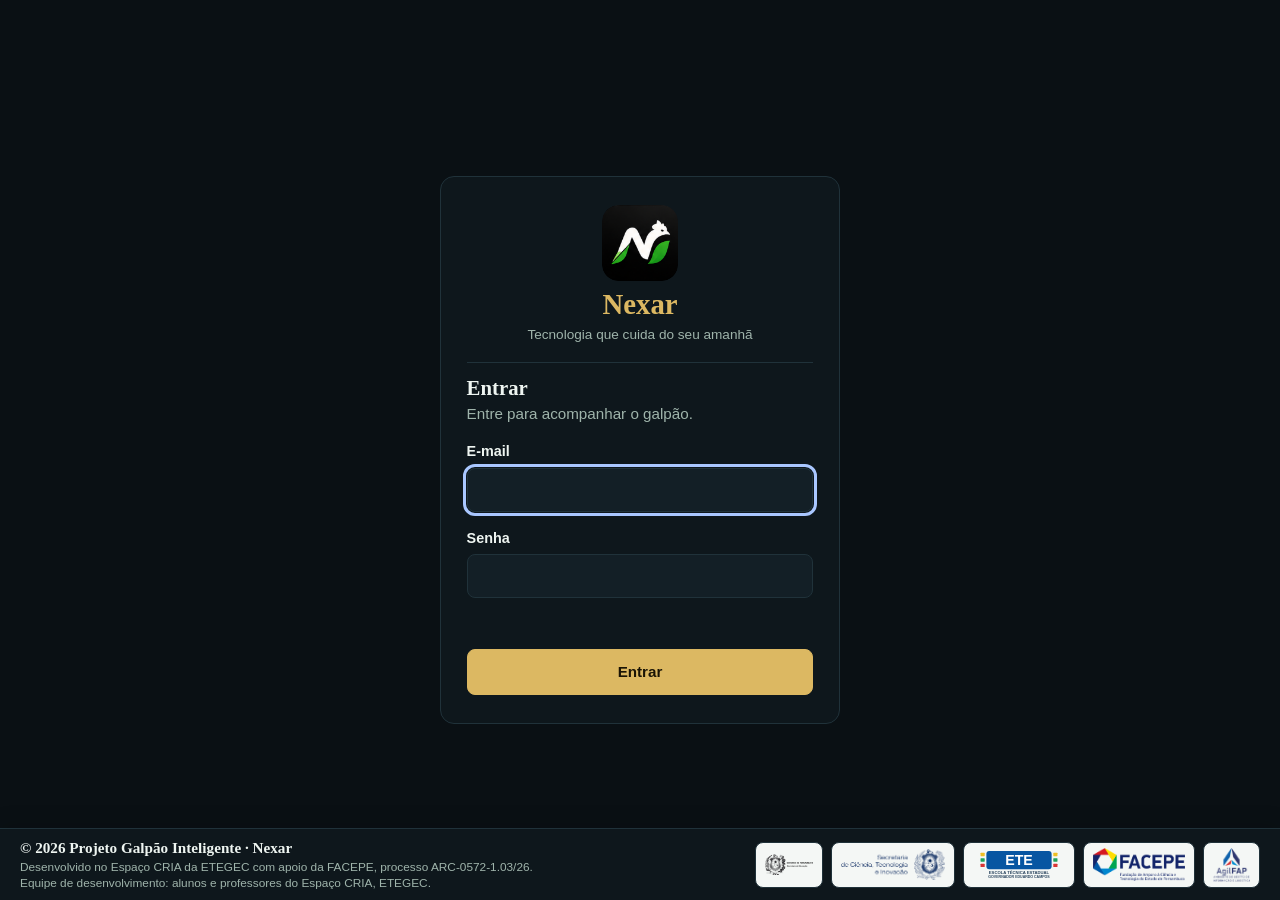
==== commit 6d3b6094: "painel: padroniza as telas internas e fixa o rodapé com apoiadores Histórico detalhado, diagnóstico," ====
--- a/painel/index.html
+++ b/painel/index.html
@@ -8,6 +8,8 @@
 <link rel="icon" type="image/png" href="img/favicon.png">
 <link rel="apple-touch-icon" href="img/nexar-icone.png">
 <meta name="theme-color" content="#0a1114">
+<script src="js/tema.js"></script>
+<link rel="stylesheet" href="css/base.css">
 <link rel="stylesheet" href="css/nexar.css">
 </head>
 <body>
@@ -47,6 +49,7 @@
     </nav>
     <nav class="nav nav-mais" aria-label="Outras páginas">
       <p class="nav-titulo">Mais</p>
+      <a class="nav-button" href="historico.html"><svg viewBox="0 0 24 24" fill="none" stroke="currentColor" stroke-width="1.8" stroke-linecap="round" stroke-linejoin="round" aria-hidden="true"><path d="M3 3v18h18"/><path d="m7 15 4-5 3 3 5-6"/></svg><span>Histórico detalhado</span></a>
       <a class="nav-button" href="diagnostico.html"><svg viewBox="0 0 24 24" fill="none" stroke="currentColor" stroke-width="1.8" aria-hidden="true"><path d="M3 12h4l3-8 4 16 3-8h4" stroke-linecap="round" stroke-linejoin="round"/></svg><span>Diagnóstico</span></a>
       <a class="nav-button" href="conta.html"><svg viewBox="0 0 24 24" fill="none" stroke="currentColor" stroke-width="1.8" aria-hidden="true"><circle cx="12" cy="8" r="4"/><path d="M4 21c0-4.4 3.6-7 8-7s8 2.6 8 7" stroke-linecap="round"/></svg><span>Minha conta</span></a>
       <a class="nav-button so-admin" hidden href="dispositivos.html"><svg viewBox="0 0 24 24" fill="none" stroke="currentColor" stroke-width="1.8" aria-hidden="true"><rect x="4" y="5" width="16" height="11" rx="2"/><path d="M9 20h6M12 16v4" stroke-linecap="round"/></svg><span>Dispositivos</span></a>
@@ -62,9 +65,9 @@
         <p class="top-subtitle" id="page-subtitle">Acompanhe as condições das aves.</p>
       </div>
       <div class="topo-info">
-        <label class="chip" for="dispositivo" id="rotulo-dispositivo"><svg viewBox="0 0 24 24" fill="none" stroke="currentColor" stroke-width="1.8" stroke-linecap="round" stroke-linejoin="round" aria-hidden="true"><path d="m3 11 9-8 9 8"/><path d="M5 10v10h14V10"/><path d="M10 20v-5h4v5"/></svg><span class="chip-texto"><span class="chip-rotulo">Galpão</span><select id="dispositivo"></select></span></label>
-        <div class="chip"><svg viewBox="0 0 24 24" fill="none" stroke="currentColor" stroke-width="1.8" stroke-linecap="round" stroke-linejoin="round" aria-hidden="true"><rect x="3.5" y="5" width="17" height="15" rx="2"/><path d="M3.5 10h17M8 3v4M16 3v4"/></svg><span class="chip-texto"><span class="chip-rotulo">Data</span><strong id="topo-data">--/--/----</strong></span></div>
-        <div class="chip"><svg viewBox="0 0 24 24" fill="none" stroke="currentColor" stroke-width="1.8" stroke-linecap="round" stroke-linejoin="round" aria-hidden="true"><circle cx="12" cy="12" r="8.5"/><path d="M12 7v5l3 2"/></svg><span class="chip-texto"><span class="chip-rotulo">Horário</span><strong id="topo-hora">--:--</strong></span></div>
+        <label class="chip-info" for="dispositivo" id="rotulo-dispositivo"><svg viewBox="0 0 24 24" fill="none" stroke="currentColor" stroke-width="1.8" stroke-linecap="round" stroke-linejoin="round" aria-hidden="true"><path d="m3 11 9-8 9 8"/><path d="M5 10v10h14V10"/><path d="M10 20v-5h4v5"/></svg><span class="chip-info-texto"><span class="chip-info-rotulo">Galpão</span><select id="dispositivo"></select></span></label>
+        <div class="chip-info"><svg viewBox="0 0 24 24" fill="none" stroke="currentColor" stroke-width="1.8" stroke-linecap="round" stroke-linejoin="round" aria-hidden="true"><rect x="3.5" y="5" width="17" height="15" rx="2"/><path d="M3.5 10h17M8 3v4M16 3v4"/></svg><span class="chip-info-texto"><span class="chip-info-rotulo">Data</span><strong id="topo-data">--/--/----</strong></span></div>
+        <div class="chip-info"><svg viewBox="0 0 24 24" fill="none" stroke="currentColor" stroke-width="1.8" stroke-linecap="round" stroke-linejoin="round" aria-hidden="true"><circle cx="12" cy="12" r="8.5"/><path d="M12 7v5l3 2"/></svg><span class="chip-info-texto"><span class="chip-info-rotulo">Horário</span><strong id="topo-hora">--:--</strong></span></div>
       </div>
       <div class="status-badge caution" id="resumo" role="status" aria-live="polite">
         <svg viewBox="0 0 24 24" fill="none" stroke="currentColor" stroke-width="1.8" stroke-linecap="round" stroke-linejoin="round" aria-hidden="true" class="summary-icon"><circle cx="12" cy="12" r="9.5"/><path d="m7.5 12.5 3 3 6-6.5"/></svg>
@@ -248,26 +251,9 @@
       </section>
     </section>
 
-    <!-- Marcas parceiras servidas localmente (img/parceiros): a CSP do painel só aceita imagens do próprio site. -->
-    <footer class="brand-footer" aria-label="Logotipos das instituições parceiras">
-      <div class="brand-logo see">
-        <img src="img/parceiros/see.png" alt="Secretaria de Educação de Pernambuco (SEE-PE)" loading="lazy" decoding="async">
-      </div>
-      <div class="brand-logo secti">
-        <img src="img/parceiros/secti.png" alt="Secretaria de Ciência, Tecnologia e Inovação de Pernambuco (SECTI-PE)" loading="lazy" decoding="async">
-      </div>
-      <div class="brand-logo ete">
-        <img src="[data-uri]" alt="Logotipo ETE — Escola Técnica Estadual Governador Eduardo Campos" loading="eager" decoding="async">
-      </div>
-      <div class="brand-logo facepe">
-        <img src="img/parceiros/facepe.png" alt="Fundação de Amparo à Ciência e Tecnologia de Pernambuco (FACEPE)" loading="lazy" decoding="async">
-      </div>
-      <div class="brand-logo agil">
-        <img src="img/parceiros/agil.png" alt="Agil Pernambuco" loading="lazy" decoding="async">
-      </div>
-    </footer>
   </main>
 </div>
+<footer id="rodape" class="rodape"></footer>
 <script type="module" src="js/nexar.js"></script>
 </body>
 </html>
--- a/painel/css/base.css
+++ b/painel/css/base.css
@@ -0,0 +1,108 @@
+/* Base do painel Nexar: cores, fonte e regras gerais, usadas por todas as páginas.
+   Escuro por padrão (com opção de tema claro), detalhes dourados e títulos em serifa.
+   Cor sempre acompanhada de texto. A CSP do nginx não aceita style="" nem fontes externas: tudo aqui é CSS local. */
+
+:root {
+  --serif: "Iowan Old Style", "Palatino Linotype", Palatino, Georgia, "Times New Roman", serif;
+  --page: #f1f5f2;
+  --panel: #ffffff;
+  --panel-soft: #f5f9f6;
+  --ink: #12302a;
+  --muted: #4d6a5f;
+  --line: #d3e2d8;
+  --gold: #8a6a1c;
+  --gold-soft: rgba(138, 106, 28, .12);
+  --brand: #075b40;
+  --brand-hover: #064631;
+  --side: #0a2a20;
+  --card-temp: linear-gradient(135deg, #eaf7ef, #f8fcf9 75%);
+  --card-temp-line: #a9d6bb;
+  --card-umid: linear-gradient(135deg, #e8f1fb, #f7fbff 75%);
+  --card-umid-line: #adc9e8;
+  --good: #126b3c;
+  --good-bg: #e0f5e7;
+  --good-line: #2f9e63;
+  --warn: #714600;
+  --warn-bg: #fff1bd;
+  --warn-line: #d89a00;
+  --bad: #922020;
+  --bad-bg: #ffe2df;
+  --bad-line: #c52b2b;
+  --cinza: #7b8a93;
+  --serie-temp: #1b9a52;
+  --serie-umid: #2b78c2;
+  --serie-fora: #9a7b25;
+  --focus: #113fca;
+  --radius: 14px;
+  --base-scale: 1;
+  --lateral: 208px;
+}
+
+:root.dark, body.dark {
+  --page: #0a1014;
+  --panel: #0e171c;
+  --panel-soft: #131f26;
+  --ink: #eef5f1;
+  --muted: #9fb4ab;
+  --line: #20323a;
+  --gold: #dcb862;
+  --gold-soft: rgba(220, 184, 98, .12);
+  --brand: #dcb862;
+  --brand-hover: #ecca7c;
+  --side: #080e11;
+  --card-temp: linear-gradient(135deg, #0f3b27, #0b1d17 72%);
+  --card-temp-line: #1e6a45;
+  --card-umid: linear-gradient(135deg, #0e2c4d, #0a1a2c 72%);
+  --card-umid-line: #1f4f86;
+  --good: #5eea96;
+  --good-bg: rgba(34, 197, 94, .14);
+  --good-line: #22c55e;
+  --warn: #fbc94a;
+  --warn-bg: rgba(251, 191, 36, .14);
+  --warn-line: #f5b82e;
+  --bad: #ff8f86;
+  --bad-bg: rgba(239, 68, 68, .16);
+  --bad-line: #ef4444;
+  --cinza: #8fa0aa;
+  --serie-temp: #2ecc71;
+  --serie-umid: #3b9be8;
+  --serie-fora: #dcb862;
+  --focus: #a9c7ff;
+}
+
+* { box-sizing: border-box; }
+html { font-size: calc(16px * var(--base-scale)); scroll-behavior: smooth; }
+body { margin: 0; background: var(--page); color: var(--ink); font-family: Inter, Roboto, "Open Sans", Arial, sans-serif; line-height: 1.5; -webkit-font-smoothing: antialiased; }
+[hidden] { display: none !important; }
+button, a, select, input { font: inherit; }
+button { cursor: pointer; }
+button:focus-visible, a:focus-visible, select:focus-visible { outline: 3px solid var(--focus); outline-offset: 2px; }
+h1, h2, h3 { color: var(--ink); margin: 0; }
+.skip-link { position: absolute; left: 1rem; top: -100px; z-index: 100; background: var(--panel); color: var(--ink); padding: .6rem .9rem; border: 2px solid var(--focus); border-radius: 6px; }
+.skip-link:focus { top: 1rem; }
+.visually-hidden { position: absolute !important; width: 1px; height: 1px; padding: 0; margin: -1px; overflow: hidden; clip: rect(0,0,0,0); white-space: nowrap; border: 0; }
+
+/* ---------- rodapé fixo: créditos e apoiadores (montado por js/layout.js) ---------- */
+.rodape { position: fixed; left: 0; right: 0; bottom: 0; z-index: 40; display: flex; align-items: center; justify-content: space-between; gap: .6rem 1.5rem; padding: .5rem 1.25rem; background: var(--panel); border-top: 1px solid var(--line); box-shadow: 0 -6px 18px rgba(0, 0, 0, .12); }
+body.com-menu .rodape { left: var(--lateral); }
+body.tem-rodape main { padding-bottom: 6rem; }
+.rodape-info { min-width: 0; }
+.rodape-info p { margin: 0; }
+.rodape-titulo { font-family: var(--serif); font-size: .95rem; font-weight: 600; color: var(--ink); }
+.rodape-texto { font-size: .74rem; line-height: 1.35; color: var(--muted); }
+.rodape-logos { display: flex; align-items: center; gap: .5rem; margin: 0; padding: 0; list-style: none; flex: 0 0 auto; }
+.brand-logo { display: flex; align-items: center; justify-content: center; height: 46px; padding: 5px 9px; background: #f4f7f5; border: 1px solid var(--line); border-radius: 8px; }
+.brand-logo img { display: block; max-height: 34px; width: auto; height: auto; max-width: 96px; object-fit: contain; }
+.brand-logo.see img { max-width: 48px; }
+.brand-logo.secti img { max-width: 104px; }
+.brand-logo.ete img { max-width: 92px; }
+.brand-logo.facepe img { max-width: 92px; }
+.brand-logo.agil img { max-width: 60px; }
+@media (max-width: 1100px) { .rodape-texto:last-child { display: none; } }
+@media (max-width: 850px) {
+  /* no celular a barra de navegação já ocupa o rodapé da tela: créditos e logos ficam no fim da página */
+  .rodape, body.com-menu .rodape { position: static; flex-direction: column; align-items: flex-start; padding: 1rem 1rem 5.5rem; box-shadow: none; }
+  .rodape-texto:last-child { display: block; }
+  .rodape-logos { flex-wrap: wrap; }
+  body.tem-rodape main { padding-bottom: 1rem; }
+}
--- a/painel/css/nexar.css
+++ b/painel/css/nexar.css
@@ -1,84 +1,4 @@
-/* Painel Nexar. Escuro por padrão (com opção de tema claro), detalhes dourados e títulos em serifa.
-   Cor sempre acompanhada de texto. A CSP do nginx não aceita style="" nem fontes externas: tudo aqui é CSS local. */
-
-:root {
-  --serif: "Iowan Old Style", "Palatino Linotype", Palatino, Georgia, "Times New Roman", serif;
-  --page: #f1f5f2;
-  --panel: #ffffff;
-  --panel-soft: #f5f9f6;
-  --ink: #12302a;
-  --muted: #4d6a5f;
-  --line: #d3e2d8;
-  --gold: #8a6a1c;
-  --gold-soft: rgba(138, 106, 28, .12);
-  --brand: #075b40;
-  --brand-hover: #064631;
-  --side: #0a2a20;
-  --card-temp: linear-gradient(135deg, #eaf7ef, #f8fcf9 75%);
-  --card-temp-line: #a9d6bb;
-  --card-umid: linear-gradient(135deg, #e8f1fb, #f7fbff 75%);
-  --card-umid-line: #adc9e8;
-  --good: #126b3c;
-  --good-bg: #e0f5e7;
-  --good-line: #2f9e63;
-  --warn: #714600;
-  --warn-bg: #fff1bd;
-  --warn-line: #d89a00;
-  --bad: #922020;
-  --bad-bg: #ffe2df;
-  --bad-line: #c52b2b;
-  --cinza: #7b8a93;
-  --serie-temp: #1b9a52;
-  --serie-umid: #2b78c2;
-  --serie-fora: #9a7b25;
-  --focus: #113fca;
-  --radius: 14px;
-  --base-scale: 1;
-}
-
-body.dark {
-  --page: #0a1014;
-  --panel: #0e171c;
-  --panel-soft: #131f26;
-  --ink: #eef5f1;
-  --muted: #9fb4ab;
-  --line: #20323a;
-  --gold: #dcb862;
-  --gold-soft: rgba(220, 184, 98, .12);
-  --brand: #dcb862;
-  --brand-hover: #ecca7c;
-  --side: #080e11;
-  --card-temp: linear-gradient(135deg, #0f3b27, #0b1d17 72%);
-  --card-temp-line: #1e6a45;
-  --card-umid: linear-gradient(135deg, #0e2c4d, #0a1a2c 72%);
-  --card-umid-line: #1f4f86;
-  --good: #5eea96;
-  --good-bg: rgba(34, 197, 94, .14);
-  --good-line: #22c55e;
-  --warn: #fbc94a;
-  --warn-bg: rgba(251, 191, 36, .14);
-  --warn-line: #f5b82e;
-  --bad: #ff8f86;
-  --bad-bg: rgba(239, 68, 68, .16);
-  --bad-line: #ef4444;
-  --cinza: #8fa0aa;
-  --serie-temp: #2ecc71;
-  --serie-umid: #3b9be8;
-  --serie-fora: #dcb862;
-  --focus: #a9c7ff;
-}
-
-* { box-sizing: border-box; }
-html { font-size: calc(16px * var(--base-scale)); scroll-behavior: smooth; }
-body { margin: 0; background: var(--page); color: var(--ink); font-family: Inter, Roboto, "Open Sans", Arial, sans-serif; line-height: 1.5; -webkit-font-smoothing: antialiased; }
-[hidden] { display: none !important; }
-button, a, select, input { font: inherit; }
-button { cursor: pointer; }
-button:focus-visible, a:focus-visible, select:focus-visible { outline: 3px solid var(--focus); outline-offset: 2px; }
-h1, h2, h3 { color: var(--ink); margin: 0; }
-.skip-link { position: absolute; left: 1rem; top: -100px; z-index: 100; background: var(--panel); color: var(--ink); padding: .6rem .9rem; border: 2px solid var(--focus); border-radius: 6px; }
-.skip-link:focus { top: 1rem; }
-.visually-hidden { position: absolute !important; width: 1px; height: 1px; padding: 0; margin: -1px; overflow: hidden; clip: rect(0,0,0,0); white-space: nowrap; border: 0; }
+/* Painel Nexar: menu lateral, topo, início (cartões, anel, gráfico) e componentes do painel. */
 
 /* ---------- estrutura ---------- */
 .app { min-height: 100vh; display: grid; grid-template-columns: 208px minmax(0, 1fr); }
@@ -89,7 +9,7 @@
 
 /* ---------- menu lateral ---------- */
 .sidebar { position: sticky; top: 0; height: 100vh; overflow-y: auto; background: var(--side); color: #fff; padding: 1.1rem .7rem; display: flex; flex-direction: column; gap: 1rem; border-right: 1px solid rgba(255,255,255,.07); }
-.brand { display: flex; flex-direction: column; align-items: center; gap: .55rem; padding: .2rem .5rem 1rem; border-bottom: 1px solid rgba(255,255,255,.1); text-align: center; }
+.brand { text-decoration: none; display: flex; flex-direction: column; align-items: center; gap: .55rem; padding: .2rem .5rem 1rem; border-bottom: 1px solid rgba(255,255,255,.1); text-align: center; }
 .brand-mark { width: 52px; height: 52px; border-radius: 12px; }
 .brand-name { font-family: var(--serif); font-size: 1.3rem; font-weight: 600; line-height: 1; color: #f1e3bd; }
 .brand-slogan { margin-top: .3rem; font-size: .66rem; line-height: 1.3; color: #9db8ab; }
@@ -109,14 +29,14 @@
 h1 { font-family: var(--serif); font-size: 1.7rem; line-height: 1.15; font-weight: 600; }
 .top-subtitle { margin: .25rem 0 0; font-size: .95rem; color: var(--muted); }
 .topo-info { display: flex; align-items: center; flex-wrap: wrap; }
-.chip { display: flex; align-items: center; gap: .6rem; padding: .2rem 1.1rem; border-left: 1px solid var(--line); min-width: 0; }
-.chip:first-child { border-left: 0; }
-.chip svg { width: 26px; height: 26px; flex: 0 0 26px; color: var(--gold); }
-.chip-texto { display: flex; flex-direction: column; line-height: 1.25; min-width: 0; }
-.chip-rotulo { font-size: .72rem; color: var(--muted); }
-.chip strong { font-size: .92rem; font-weight: 600; font-variant-numeric: tabular-nums; }
-.chip select { max-width: 150px; padding: 0; margin: 0; border: 0; background: transparent; color: var(--ink); font-size: .92rem; font-weight: 600; cursor: pointer; }
-.chip select option { color: #12302a; background: #fff; }
+.chip-info { display: flex; align-items: center; gap: .6rem; padding: .2rem 1.1rem; border-left: 1px solid var(--line); min-width: 0; }
+.chip-info:first-child { border-left: 0; }
+.chip-info svg { width: 26px; height: 26px; flex: 0 0 26px; color: var(--gold); }
+.chip-info-texto { display: flex; flex-direction: column; line-height: 1.25; min-width: 0; }
+.chip-info-rotulo { font-size: .72rem; color: var(--muted); }
+.chip-info strong { font-size: .92rem; font-weight: 600; font-variant-numeric: tabular-nums; }
+.chip-info select { max-width: 150px; padding: 0; margin: 0; border: 0; background: transparent; color: var(--ink); font-size: .92rem; font-weight: 600; cursor: pointer; }
+.chip-info select option { color: #12302a; background: #fff; }
 .status-badge { --acc: var(--bad-line); --tint: var(--bad-bg); --ink-s: var(--bad); display: flex; align-items: center; gap: .75rem; padding: .6rem 1rem; border-radius: 12px; background: var(--tint); border: 1px solid var(--acc); color: var(--ink-s); }
 .status-badge.good { --acc: var(--good-line); --tint: var(--good-bg); --ink-s: var(--good); }
 .status-badge.caution { --acc: var(--warn-line); --tint: var(--warn-bg); --ink-s: var(--warn); }
@@ -161,7 +81,7 @@
 .leitura.safe .pill::before { content: "✔"; font-size: .85em; }
 .leitura.danger .pill::before, .leitura.caution .pill::before { content: "▲"; font-size: .7em; }
 .leitura-lado { display: grid; gap: .6rem; margin: 0; padding-left: 1rem; border-left: 1px solid rgba(255,255,255,.12); min-width: 0; }
-body:not(.dark) .leitura-lado { border-left-color: var(--line); }
+:root:not(.dark) .leitura-lado { border-left-color: var(--line); }
 .leitura-lado dt { font-size: .75rem; color: var(--muted); }
 .leitura-lado dd { margin: .05rem 0 0; font-size: 1.05rem; font-weight: 600; font-variant-numeric: tabular-nums; }
 
@@ -170,7 +90,7 @@
 .escala-marca { position: absolute; top: 15px; width: 0; height: 0; border-left: 7px solid transparent; border-right: 7px solid transparent; border-bottom: 10px solid var(--ink); transform: translateX(-50%); }
 .escala-legenda { margin: 1.35rem 0 0; font-size: .8rem; color: var(--muted); }
 .action-text { margin: 0; padding-top: .8rem; border-top: 1px solid rgba(255,255,255,.1); font-size: 1rem; font-weight: 600; line-height: 1.35; color: var(--ink); }
-body:not(.dark) .action-text { border-top-color: var(--line); }
+:root:not(.dark) .action-text { border-top-color: var(--line); }
 .metric-note { margin: -.55rem 0 0; font-size: .85rem; color: var(--muted); }
 
 /* ---------- painéis ---------- */
@@ -239,7 +159,7 @@
 
 /* ---------- botões e formulários ---------- */
 .action-button { min-height: 44px; padding: .55rem 1.1rem; border-radius: 8px; border: 1px solid var(--brand); background: var(--brand); color: #fff; font-weight: 600; font-size: .95rem; display: inline-flex; align-items: center; justify-content: center; gap: .55rem; }
-body.dark .action-button { color: #1a1405; }
+:root.dark .action-button { color: #1a1405; }
 .action-button:hover { background: var(--brand-hover); }
 .action-button.largo { display: flex; width: 100%; margin-top: 1rem; }
 .small-button { min-width: 48px; min-height: 40px; padding: .4rem .9rem; border: 1px solid var(--line); border-radius: 8px; color: var(--ink); background: var(--panel-soft); font-size: .9rem; font-weight: 600; }
@@ -296,16 +216,6 @@
 code, pre { background: var(--panel-soft); border-radius: 6px; overflow-wrap: anywhere; }
 code { padding: .1rem .4rem; }
 
-/* ---------- rodapé com os parceiros ---------- */
-.brand-footer { display: flex; justify-content: center; align-items: center; flex-wrap: wrap; gap: .75rem; padding: 1.5rem .4rem .5rem; margin-top: 2rem; border-top: 1px solid var(--line); }
-.brand-logo { display: flex; align-items: center; justify-content: center; width: clamp(104px, 13vw, 144px); height: 56px; padding: 6px 10px; background: #f4f7f5; border: 1px solid var(--line); border-radius: 8px; }
-.brand-logo img { display: block; max-width: 100%; max-height: 40px; width: auto; height: auto; object-fit: contain; }
-.brand-logo.ete img { max-height: 42px; max-width: 120px; }
-.brand-logo.agil img { max-width: 72px; max-height: 40px; }
-.brand-logo.see img { max-height: 42px; max-width: 62px; }
-.brand-logo.secti img { max-width: 122px; }
-.brand-logo.facepe img { max-width: 118px; }
-
 /* ---------- login ---------- */
 .login { min-height: 100vh; display: grid; place-items: center; padding: 1.25rem; background: var(--page); }
 .login-card { width: min(400px, 100%); padding: 1.75rem 1.6rem; margin: 0; }
@@ -345,8 +255,8 @@
 }
 @media (max-width: 640px) {
   .topo-info { width: 100%; }
-  .chip { padding: .2rem .8rem .2rem 0; }
-  .chip:not(:first-child) { padding-left: .8rem; }
+  .chip-info { padding: .2rem .8rem .2rem 0; }
+  .chip-info:not(:first-child) { padding-left: .8rem; }
   .status-badge { width: 100%; }
   .theme-button { margin-left: auto; }
   .duo { grid-template-columns: minmax(0, 1fr); }
@@ -354,6 +264,22 @@
   .leitura-lado { padding-left: 0; border-left: 0; grid-template-columns: 1fr 1fr; width: 100%; }
   .banner-frase { font-size: 1.15rem; }
   .setting-row { align-items: flex-start; flex-direction: column; }
-  .brand-logo { width: calc(50% - .4rem); }
 }
 @media (prefers-reduced-motion: reduce) { *, *::before, *::after { scroll-behavior: auto !important; transition: none !important; animation: none !important; } }
+
+/* ---------- casca das telas internas (js/layout.js monta o menu lateral) ---------- */
+body.legado { display: grid; grid-template-columns: var(--lateral) minmax(0, 1fr); align-items: start; min-height: 100vh; }
+body.legado > .sidebar { grid-column: 1; grid-row: 1; }
+body.legado > main { grid-column: 2; grid-row: 1; align-self: stretch; }
+.side-conta { font-family: inherit; font-style: normal; text-align: left; }
+.side-usuario { display: flex; flex-direction: column; margin-bottom: .7rem; }
+.side-nome { color: #e6f7ec; font-weight: 600; font-size: .9rem; overflow-wrap: anywhere; }
+.side-perfil { color: #8fcfaa; font-size: .75rem; text-transform: capitalize; }
+.side-botoes { display: flex; gap: .4rem; flex-wrap: wrap; }
+.sidebar .small-button { min-height: 34px; min-width: 0; padding: .25rem .7rem; font-size: .8rem; background: rgba(255,255,255,.07); color: #e6f7ec; border-color: rgba(255,255,255,.2); }
+.sidebar .small-button:hover { border-color: #dcb862; }
+@media (max-width: 850px) {
+  body.legado { grid-template-columns: minmax(0, 1fr); }
+  body.legado > main { grid-column: 1; grid-row: auto; }
+  .side-conta { display: none; }
+}
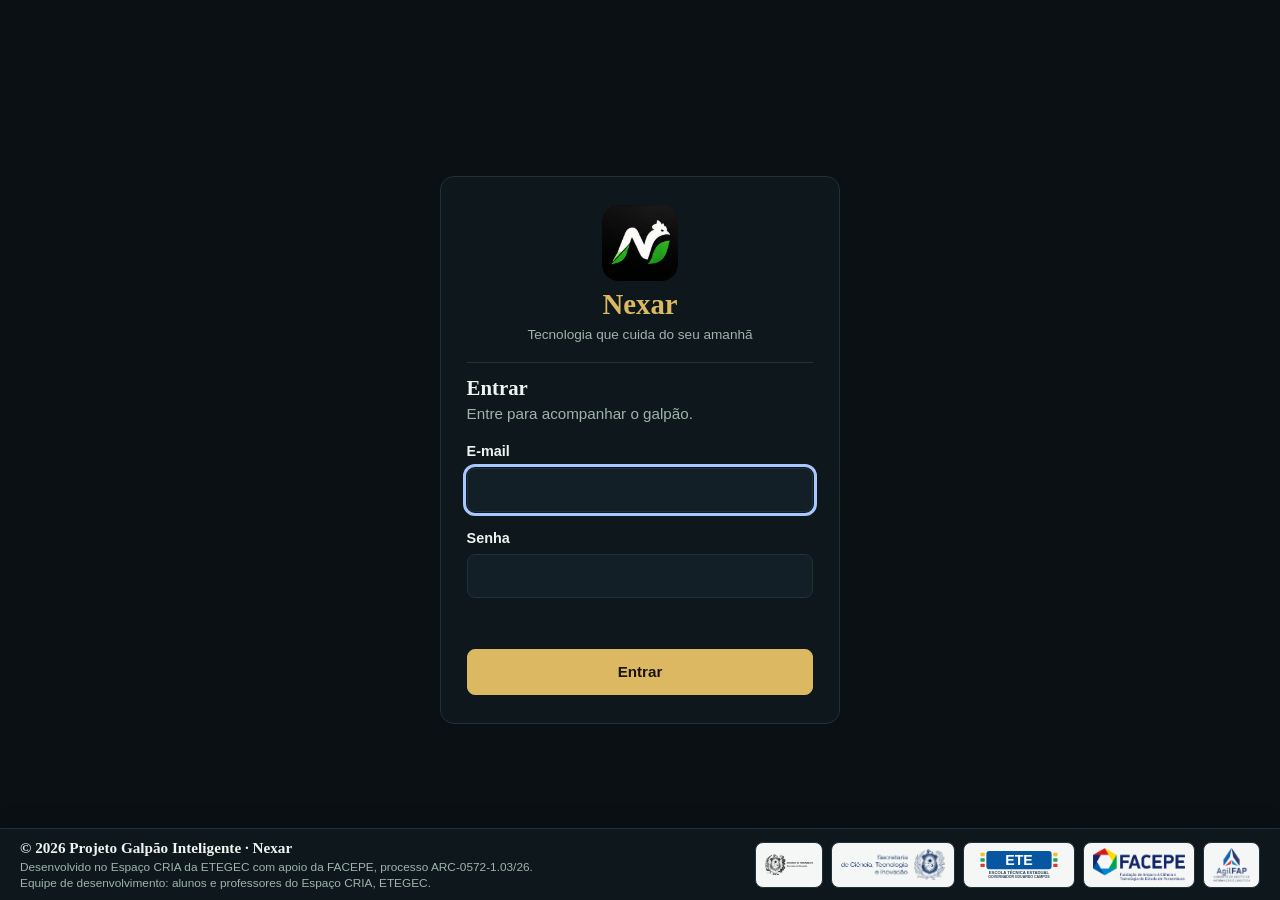
==== commit 958e9c39: "painel: botão de tema com tamanho fixo (ícone sol/lua) O botão trocava de largura ao alternar o text" ====
--- a/painel/index.html
+++ b/painel/index.html
@@ -69,14 +69,17 @@
         <div class="chip-info"><svg viewBox="0 0 24 24" fill="none" stroke="currentColor" stroke-width="1.8" stroke-linecap="round" stroke-linejoin="round" aria-hidden="true"><rect x="3.5" y="5" width="17" height="15" rx="2"/><path d="M3.5 10h17M8 3v4M16 3v4"/></svg><span class="chip-info-texto"><span class="chip-info-rotulo">Data</span><strong id="topo-data">--/--/----</strong></span></div>
         <div class="chip-info"><svg viewBox="0 0 24 24" fill="none" stroke="currentColor" stroke-width="1.8" stroke-linecap="round" stroke-linejoin="round" aria-hidden="true"><circle cx="12" cy="12" r="8.5"/><path d="M12 7v5l3 2"/></svg><span class="chip-info-texto"><span class="chip-info-rotulo">Horário</span><strong id="topo-hora">--:--</strong></span></div>
       </div>
+      <div class="topo-acoes">
       <div class="status-badge caution" id="resumo" role="status" aria-live="polite">
         <svg viewBox="0 0 24 24" fill="none" stroke="currentColor" stroke-width="1.8" stroke-linecap="round" stroke-linejoin="round" aria-hidden="true" class="summary-icon"><circle cx="12" cy="12" r="9.5"/><path d="m7.5 12.5 3 3 6-6.5"/></svg>
         <div><strong id="resumo-titulo">Carregando…</strong><p id="resumo-texto">Buscando as leituras mais recentes.</p></div>
       </div>
-      <button class="theme-button" id="theme-toggle" aria-pressed="false" aria-label="Ativar tema escuro">
-        <svg viewBox="0 0 24 24" fill="none" stroke="currentColor" stroke-width="1.8" aria-hidden="true"><path d="M20.5 15.5A8.5 8.5 0 0 1 8.5 3.5a8.5 8.5 0 1 0 12 12Z" stroke-linejoin="round"/></svg>
-        <span id="theme-label">Tema claro</span>
-      </button>
+      <button class="theme-button" id="theme-toggle" type="button" aria-pressed="true" aria-label="Ativar tema claro" title="Alternar tema claro/escuro">
+          <svg class="icone-lua" viewBox="0 0 24 24" fill="none" stroke="currentColor" stroke-width="1.8" stroke-linecap="round" stroke-linejoin="round" aria-hidden="true"><path d="M20.5 15.5A8.5 8.5 0 0 1 8.5 3.5a8.5 8.5 0 1 0 12 12Z"/></svg>
+          <svg class="icone-sol" viewBox="0 0 24 24" fill="none" stroke="currentColor" stroke-width="1.8" stroke-linecap="round" stroke-linejoin="round" aria-hidden="true"><circle cx="12" cy="12" r="4"/><path d="M12 2.5v2.2M12 19.3v2.2M4.2 4.2l1.6 1.6M18.2 18.2l1.6 1.6M2.5 12h2.2M19.3 12h2.2M4.2 19.8l1.6-1.6M18.2 5.8l1.6-1.6"/></svg>
+          <span id="theme-label" class="visually-hidden">Tema claro</span>
+        </button>
+    </div>
     </header>
     <section class="page active" id="page-home" aria-labelledby="page-title">
       <div class="home-grid">
--- a/painel/css/nexar.css
+++ b/painel/css/nexar.css
@@ -37,15 +37,19 @@
 .chip-info strong { font-size: .92rem; font-weight: 600; font-variant-numeric: tabular-nums; }
 .chip-info select { max-width: 150px; padding: 0; margin: 0; border: 0; background: transparent; color: var(--ink); font-size: .92rem; font-weight: 600; cursor: pointer; }
 .chip-info select option { color: #12302a; background: #fff; }
-.status-badge { --acc: var(--bad-line); --tint: var(--bad-bg); --ink-s: var(--bad); display: flex; align-items: center; gap: .75rem; padding: .6rem 1rem; border-radius: 12px; background: var(--tint); border: 1px solid var(--acc); color: var(--ink-s); }
+.status-badge { white-space: nowrap; --acc: var(--bad-line); --tint: var(--bad-bg); --ink-s: var(--bad); display: flex; align-items: center; gap: .75rem; padding: .6rem 1rem; border-radius: 12px; background: var(--tint); border: 1px solid var(--acc); color: var(--ink-s); }
 .status-badge.good { --acc: var(--good-line); --tint: var(--good-bg); --ink-s: var(--good); }
 .status-badge.caution { --acc: var(--warn-line); --tint: var(--warn-bg); --ink-s: var(--warn); }
 .status-badge .summary-icon { width: 28px; height: 28px; flex: 0 0 28px; color: var(--ink-s); }
 .status-badge strong { display: block; font-size: .85rem; letter-spacing: .06em; text-transform: uppercase; font-weight: 700; line-height: 1.25; }
 .status-badge p { margin: 0; font-size: .78rem; color: var(--ink); opacity: .85; }
-.theme-button { border: 1px solid var(--line); color: var(--ink); background: var(--panel); min-height: 40px; padding: .35rem .8rem; border-radius: 8px; display: flex; align-items: center; gap: .5rem; font-size: .85rem; font-weight: 500; white-space: nowrap; }
+.topo-acoes { display: flex; align-items: center; gap: .75rem; flex: 0 0 auto; margin-left: auto; }
+.theme-button { width: 42px; height: 42px; flex: 0 0 42px; padding: 0; border: 1px solid var(--line); color: var(--gold); background: var(--panel); border-radius: 10px; display: grid; place-items: center; }
 .theme-button:hover { border-color: var(--gold); }
-.theme-button svg { width: 18px; height: 18px; }
+.theme-button svg { width: 20px; height: 20px; }
+.theme-button .icone-sol { display: none; }
+:root.dark .theme-button .icone-lua { display: none; }
+:root.dark .theme-button .icone-sol { display: block; }
 
 /* ---------- início ---------- */
 .home-grid { display: grid; grid-template-columns: minmax(0, 1fr); gap: 1rem; align-items: start; }
@@ -257,8 +261,8 @@
   .topo-info { width: 100%; }
   .chip-info { padding: .2rem .8rem .2rem 0; }
   .chip-info:not(:first-child) { padding-left: .8rem; }
-  .status-badge { width: 100%; }
-  .theme-button { margin-left: auto; }
+  .status-badge { flex: 1; min-width: 0; white-space: normal; }
+  .topo-acoes { width: 100%; justify-content: space-between; }
   .duo { grid-template-columns: minmax(0, 1fr); }
   .leitura-corpo { flex-direction: column; align-items: flex-start; }
   .leitura-lado { padding-left: 0; border-left: 0; grid-template-columns: 1fr 1fr; width: 100%; }
@@ -283,3 +287,4 @@
   body.legado > main { grid-column: 1; grid-row: auto; }
   .side-conta { display: none; }
 }
+.side-botoes .small-button { flex: 1 1 0; text-align: center; white-space: nowrap; }
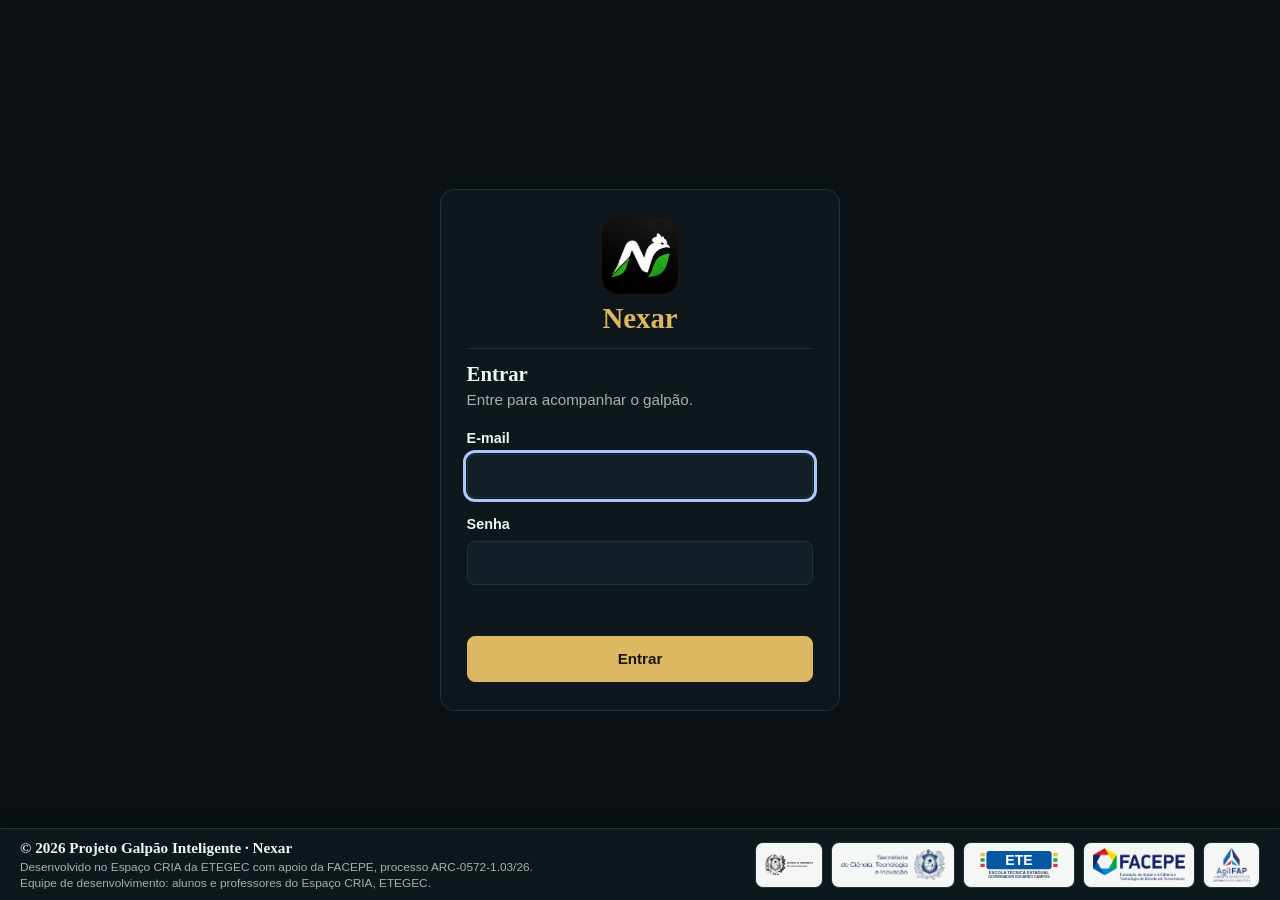
==== commit 9863dc50: "painel: remove o slogan "Tecnologia que cuida do seu amanhã" Co-Authored-By: Claude Sonnet 5.5 <nore" ====
--- a/painel/index.html
+++ b/painel/index.html
@@ -19,7 +19,6 @@
     <div class="login-marca">
       <img src="img/nexar-icone.png" alt="" width="112" height="112">
       <div class="marca-nome">Nexar</div>
-      <p class="marca-slogan">Tecnologia que cuida do seu amanhã</p>
     </div>
     <h1>Entrar</h1>
     <p class="page-intro">Entre para acompanhar o galpão.</p>
@@ -37,7 +36,6 @@
       <img class="brand-mark" src="img/nexar-icone.png" alt="" width="52" height="52">
       <div class="brand-texto">
         <div class="brand-name">Nexar</div>
-        <div class="brand-slogan">Tecnologia que cuida do seu amanhã</div>
       </div>
     </div>
     <nav class="nav nav-principal" aria-label="Páginas">
--- a/painel/css/nexar.css
+++ b/painel/css/nexar.css
@@ -12,7 +12,6 @@
 .brand { text-decoration: none; display: flex; flex-direction: column; align-items: center; gap: .55rem; padding: .2rem .5rem 1rem; border-bottom: 1px solid rgba(255,255,255,.1); text-align: center; }
 .brand-mark { width: 52px; height: 52px; border-radius: 12px; }
 .brand-name { font-family: var(--serif); font-size: 1.3rem; font-weight: 600; line-height: 1; color: #f1e3bd; }
-.brand-slogan { margin-top: .3rem; font-size: .66rem; line-height: 1.3; color: #9db8ab; }
 .nav { display: grid; gap: .2rem; }
 .nav-titulo { margin: .3rem .7rem; font-size: .68rem; font-weight: 600; letter-spacing: .12em; text-transform: uppercase; color: #7fa392; }
 .nav-mais { padding-top: .8rem; border-top: 1px solid rgba(255,255,255,.1); }
@@ -226,7 +225,6 @@
 .login-marca { display: flex; flex-direction: column; align-items: center; text-align: center; padding-bottom: 1rem; margin-bottom: .5rem; border-bottom: 1px solid var(--line); }
 .login-marca img { width: 76px; height: 76px; border-radius: 16px; }
 .marca-nome { margin-top: .6rem; font-family: var(--serif); font-size: 1.8rem; font-weight: 600; line-height: 1; color: var(--gold); }
-.marca-slogan { margin: .4rem 0 0; font-size: .85rem; color: var(--muted); }
 .login-card h1 { font-size: 1.3rem; margin-top: .8rem; }
 .login-card .page-intro { display: block; margin: .2rem 0 0; font-size: .95rem; }
 .login-card label { display: block; font-weight: 600; font-size: .9rem; margin: 1rem 0 .3rem; }
@@ -245,7 +243,7 @@
   .brand { flex-direction: row; justify-content: flex-start; padding: 0 0 .3rem; border-bottom: 0; }
   .brand-mark { width: 36px; height: 36px; }
   .brand-name { font-size: 1.1rem; }
-  .brand-slogan, .side-bottom, .nav-titulo { display: none; }
+  .side-bottom, .nav-titulo { display: none; }
   /* menu principal vira barra fixa embaixo, fácil de alcançar com o polegar */
   .nav-principal { position: fixed; z-index: 50; left: 0; right: 0; bottom: 0; grid-template-columns: repeat(5, minmax(0, 1fr)); gap: .1rem; padding: .3rem .3rem calc(.3rem + env(safe-area-inset-bottom)); background: var(--side); border-top: 1px solid rgba(255,255,255,.12); }
   .nav-principal .nav-button { flex-direction: column; justify-content: center; gap: .15rem; min-height: 54px; padding: .3rem .1rem; text-align: center; font-size: .68rem; border-left: 0; border-radius: 8px; }
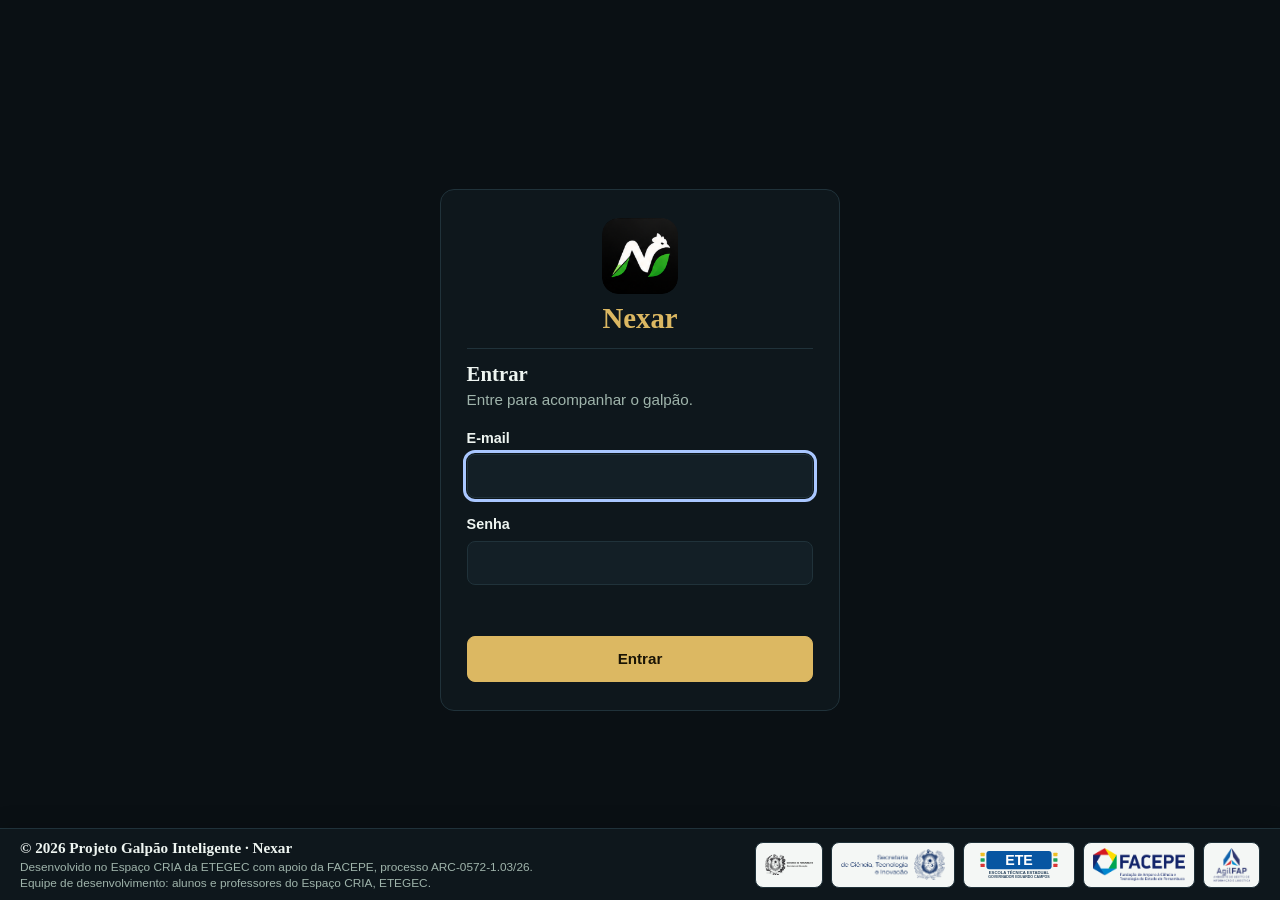
==== commit 95b7480a: "painel: remove o card da frase "A tecnologia a favor do bem-estar animal" Co-Authored-By: Claude Son" ====
--- a/painel/index.html
+++ b/painel/index.html
@@ -82,10 +82,6 @@
     <section class="page active" id="page-home" aria-labelledby="page-title">
       <div class="home-grid">
         <div class="home-main">
-          <div class="banner">
-            <p class="banner-frase">A tecnologia a favor<br>do bem-estar animal.</p>
-          </div>
-
           <div class="duo">
             <article class="leitura leitura-temp sem-dado" id="m-temp" aria-label="Temperatura">
               <div class="leitura-topo">
--- a/painel/css/nexar.css
+++ b/painel/css/nexar.css
@@ -55,12 +55,6 @@
 @media (min-width: 1200px) { .home-grid { grid-template-columns: minmax(0, 1fr) 300px; } }
 .home-main { display: grid; grid-template-columns: minmax(0, 1fr); gap: 1rem; min-width: 0; }
 
-.banner { display: flex; align-items: center; min-height: 112px; padding: 1.2rem 1.6rem; border-radius: var(--radius); border: 1px solid var(--line); overflow: hidden;
-  background:
-    linear-gradient(90deg, rgba(8,14,17,.92) 0%, rgba(8,14,17,.55) 55%, rgba(8,14,17,.1) 100%),
-    url("../img/galpao-banner.jpg") center / cover no-repeat,
-    linear-gradient(115deg, #14281f 0%, #2b2412 100%); }
-.banner-frase { margin: 0; font-family: var(--serif); font-style: italic; font-size: 1.45rem; line-height: 1.3; color: #ecdcae; }
 
 .duo { display: grid; grid-template-columns: repeat(auto-fit, minmax(min(340px, 100%), 1fr)); gap: 1rem; }
 .leitura { --acc: var(--good-line); --tint: var(--good-bg); --ink-s: var(--good); min-width: 0; display: flex; flex-direction: column; gap: .9rem; padding: 1.2rem 1.3rem; border-radius: var(--radius); border: 1px solid var(--line); background: var(--panel); }
@@ -264,7 +258,6 @@
   .duo { grid-template-columns: minmax(0, 1fr); }
   .leitura-corpo { flex-direction: column; align-items: flex-start; }
   .leitura-lado { padding-left: 0; border-left: 0; grid-template-columns: 1fr 1fr; width: 100%; }
-  .banner-frase { font-size: 1.15rem; }
   .setting-row { align-items: flex-start; flex-direction: column; }
 }
 @media (prefers-reduced-motion: reduce) { *, *::before, *::after { scroll-behavior: auto !important; transition: none !important; animation: none !important; } }
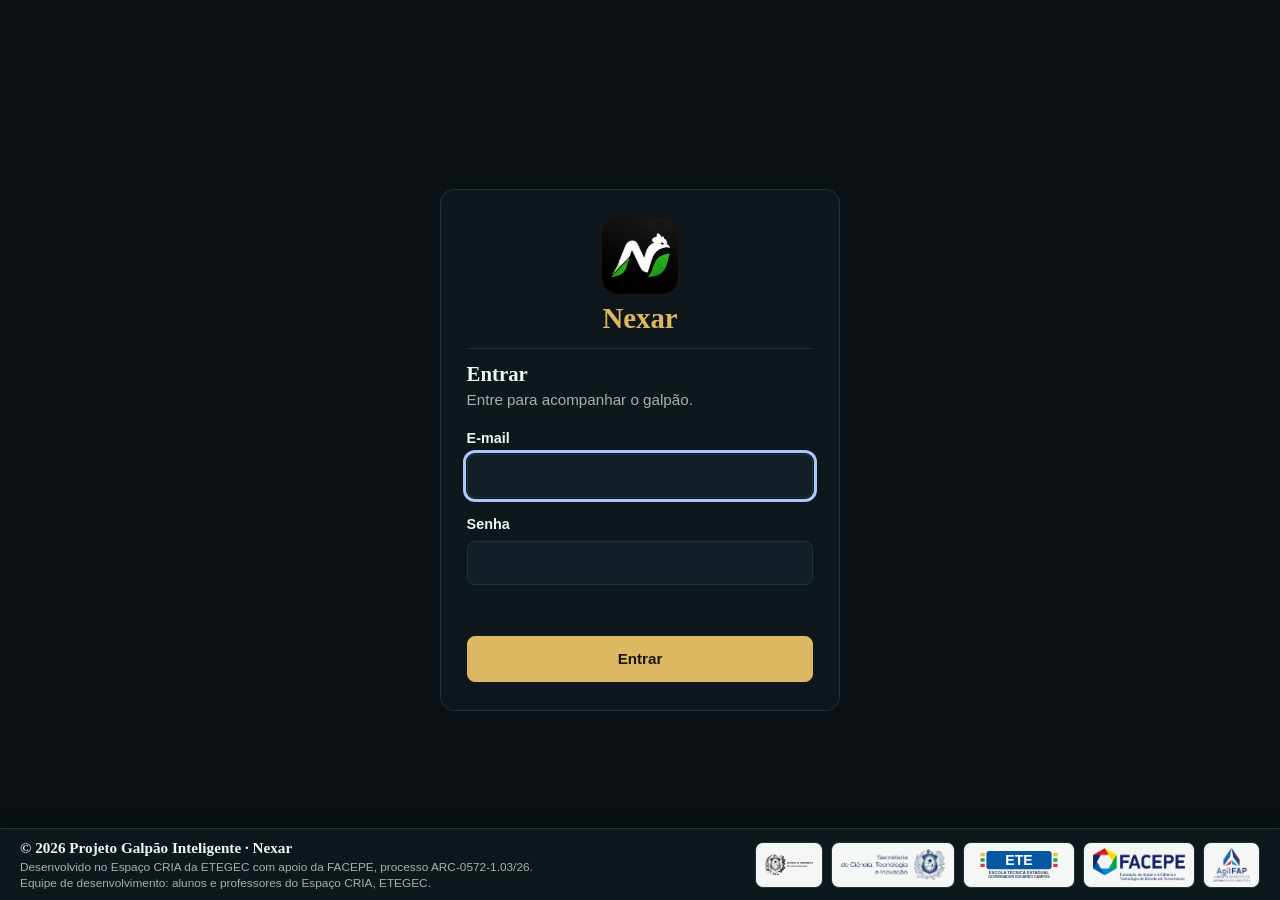
==== commit 6ceeaeee: "painel: textos de orientação neutros (sem citar ventilação ou aquecimento) O problema pode ser frio," ====
--- a/painel/index.html
+++ b/painel/index.html
@@ -204,7 +204,7 @@
         <aside class="panel">
           <h2>O que verificar</h2>
           <div class="legend">
-            <div class="legend-item"><span class="legend-dot vermelho"></span><div><strong>Vermelho</strong><p>Agir agora: confira a ventilação.</p></div></div>
+            <div class="legend-item"><span class="legend-dot vermelho"></span><div><strong>Vermelho</strong><p>Agir agora: corrija o que está fora da faixa.</p></div></div>
             <div class="legend-item"><span class="legend-dot amarelo"></span><div><strong>Amarelo</strong><p>Atenção: acompanhe de perto.</p></div></div>
             <div class="legend-item"><span class="legend-dot verde"></span><div><strong>Verde</strong><p>Tudo bem: pode manter como está.</p></div></div>
             <div class="legend-item"><span class="legend-dot cinza"></span><div><strong>Cinza</strong><p>Sem leitura: verifique o sensor.</p></div></div>
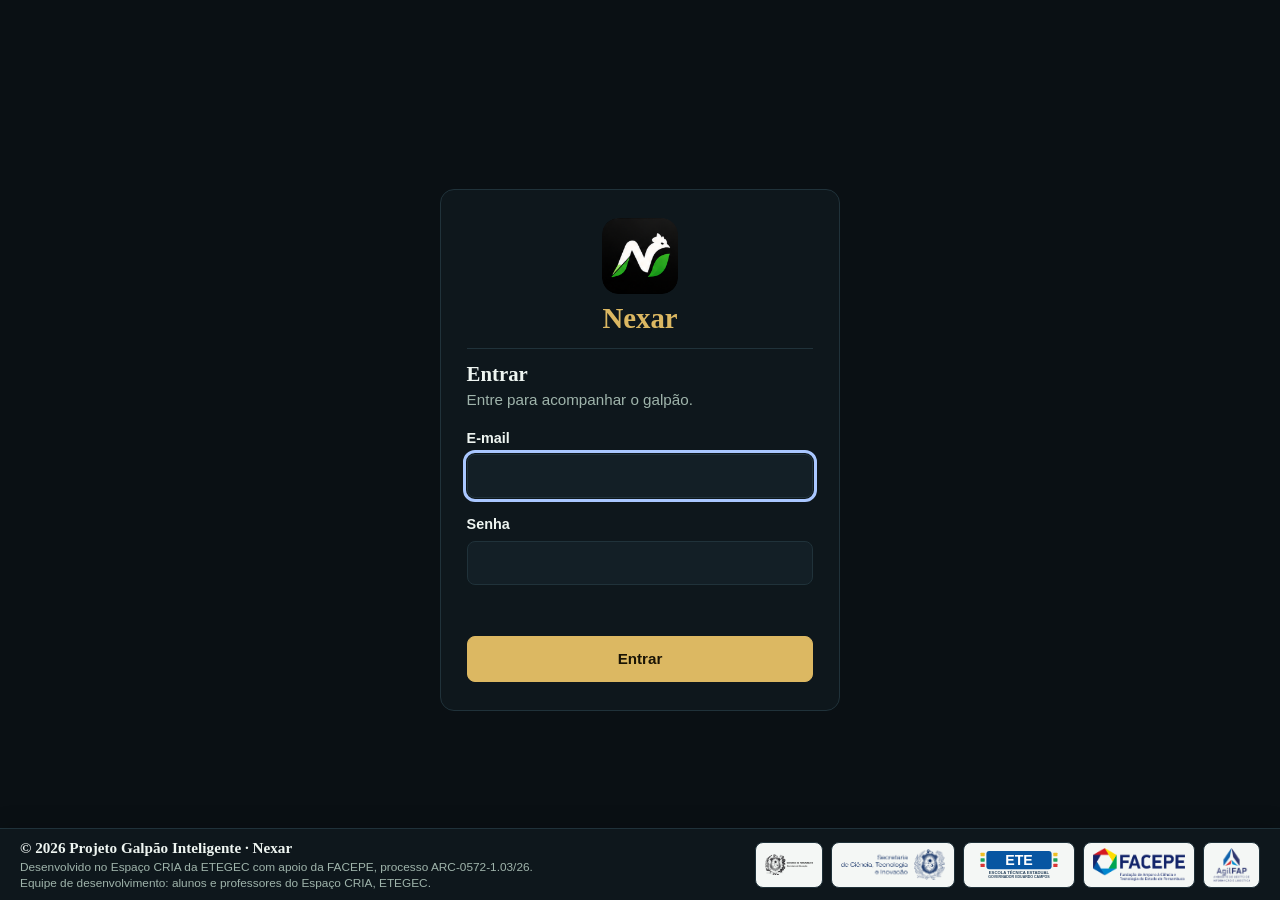
==== commit cd3926b7: "painel: botão Sair no menu lateral (desktop e celular) Página principal ganha o bloco do usuário com" ====
--- a/painel/index.html
+++ b/painel/index.html
@@ -53,8 +53,15 @@
       <a class="nav-button so-admin" hidden href="dispositivos.html"><svg viewBox="0 0 24 24" fill="none" stroke="currentColor" stroke-width="1.8" aria-hidden="true"><rect x="4" y="5" width="16" height="11" rx="2"/><path d="M9 20h6M12 16v4" stroke-linecap="round"/></svg><span>Dispositivos</span></a>
       <a class="nav-button so-admin" hidden href="faixas.html"><svg viewBox="0 0 24 24" fill="none" stroke="currentColor" stroke-width="1.8" aria-hidden="true"><path d="M4 7h16M4 12h16M4 17h16" stroke-linecap="round"/></svg><span>Faixas de ITGU</span></a>
       <a class="nav-button so-admin" hidden href="usuarios.html"><svg viewBox="0 0 24 24" fill="none" stroke="currentColor" stroke-width="1.8" aria-hidden="true"><circle cx="9" cy="8" r="3.5"/><path d="M2.5 20c0-3.6 2.9-6 6.5-6s6.5 2.4 6.5 6M17 11a3 3 0 1 0 0-6" stroke-linecap="round"/></svg><span>Usuários</span></a>
+      <button class="nav-button nav-sair" type="button" data-sair><svg viewBox="0 0 24 24" fill="none" stroke="currentColor" stroke-width="1.8" stroke-linecap="round" stroke-linejoin="round" aria-hidden="true"><path d="M9 4H5a1 1 0 0 0-1 1v14a1 1 0 0 0 1 1h4"/><path d="M16 8l4 4-4 4M20 12H9"/></svg><span>Sair</span></button>
     </nav>
-    <div class="side-bottom">Bem-estar das aves,<br>mais produtividade.</div>
+    <div class="side-bottom">
+      <div class="side-conta-sessao">
+        <div class="side-usuario"><span class="side-nome" id="side-nome"></span><span class="side-perfil" id="side-perfil"></span></div>
+        <div class="side-botoes"><button class="small-button" type="button" data-sair>Sair</button></div>
+      </div>
+      <p class="side-frase">Bem-estar das aves,<br>mais produtividade.</p>
+    </div>
   </aside>
   <main id="main" tabindex="-1">
     <header class="topbar">
--- a/painel/css/nexar.css
+++ b/painel/css/nexar.css
@@ -279,3 +279,9 @@
   .side-conta { display: none; }
 }
 .side-botoes .small-button { flex: 1 1 0; text-align: center; white-space: nowrap; }
+
+/* ---------- Sair no menu lateral ---------- */
+.side-conta-sessao { margin-bottom: .9rem; padding-bottom: .9rem; border-bottom: 1px solid rgba(255,255,255,.1); text-align: left; font-family: inherit; font-style: normal; }
+.side-frase { margin: 0; }
+.nav-sair { display: none; }
+@media (max-width: 850px) { .nav-sair { display: flex; } }
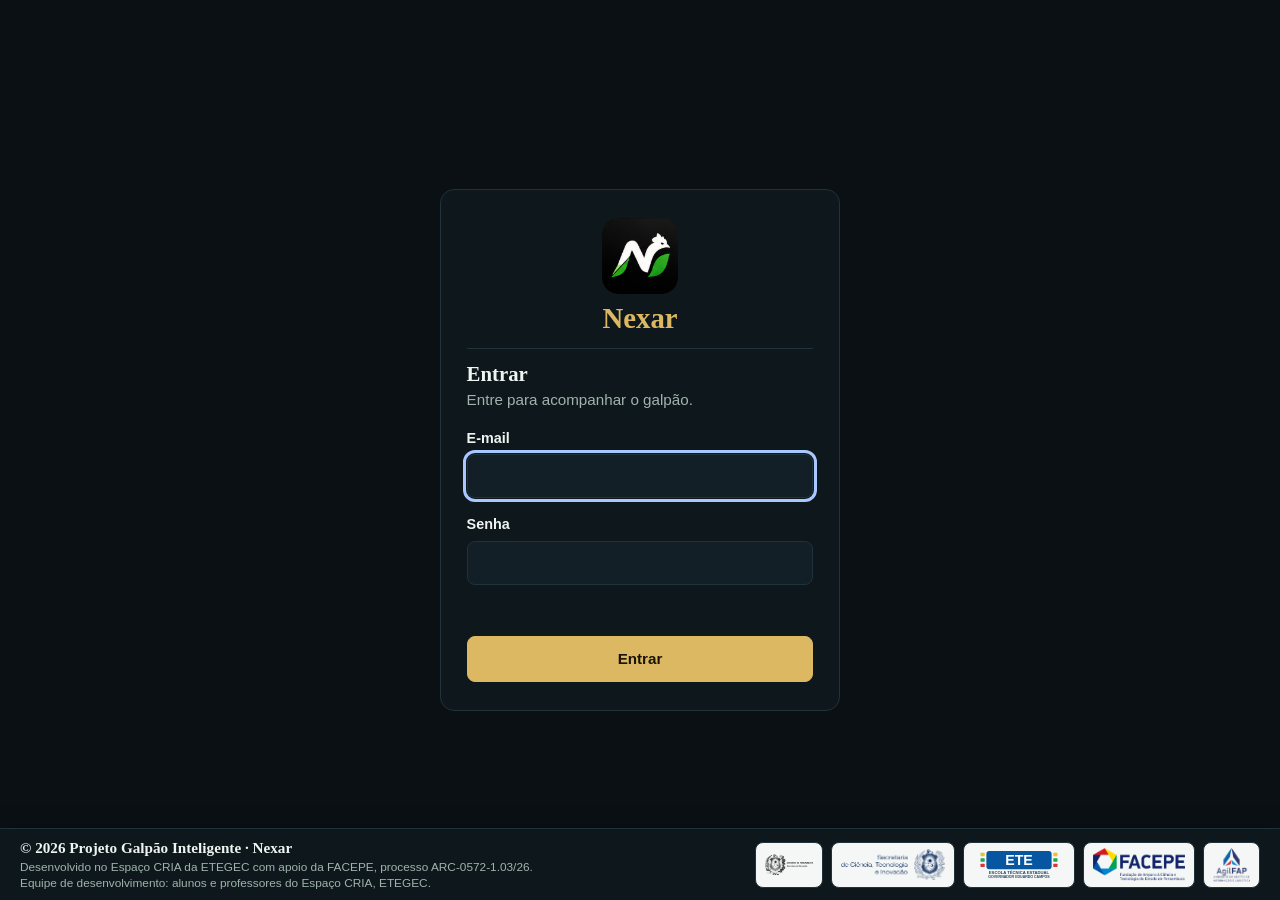
==== commit 53f0d902: "Previsão do ITGU na API (/previsao) com modelo carregado de ml/modelo - GET /previsao: features do m" ====
--- a/painel/index.html
+++ b/painel/index.html
@@ -136,6 +136,27 @@
               <p class="metric-note" data-campo="nota">&nbsp;</p>
             </article>
           </div>
+
+          <article class="leitura leitura-prev sem-dado" id="m-prev" aria-label="Previsão do ITGU">
+            <div class="leitura-topo">
+              <span class="leitura-icone"><svg viewBox="0 0 24 24" fill="none" stroke="currentColor" stroke-width="1.8" stroke-linecap="round" stroke-linejoin="round" aria-hidden="true"><path d="M3 17 9 11l4 4 8-8"/><path d="M15 7h6v6"/></svg></span>
+              <div><h2>ITGU previsto em <span data-campo="horizonte">30</span> min</h2><p class="leitura-sub">Estimativa do modelo para este galpão</p></div>
+            </div>
+            <p class="selo-teste" data-campo="selo" hidden>Modelo de teste (dados sintéticos)</p>
+            <div class="leitura-corpo">
+              <div class="leitura-valor">
+                <p class="value" data-campo="valor">--</p>
+                <span class="pill" data-campo="pill">Aguardando</span>
+              </div>
+              <dl class="leitura-lado">
+                <div><dt>ITGU agora</dt><dd data-campo="atual">--</dd></div>
+                <div><dt>Faixa de conforto</dt><dd data-campo="faixa">--</dd></div>
+                <div><dt>Previsto para as</dt><dd data-campo="hora">--</dd></div>
+              </dl>
+            </div>
+            <p class="action-text" data-campo="acao">Buscando a previsão.</p>
+            <p class="metric-note" data-campo="nota">&nbsp;</p>
+          </article>
 
           <section class="panel painel-grafico" aria-labelledby="t-evolucao">
             <div class="painel-cabeca">
--- a/painel/css/nexar.css
+++ b/painel/css/nexar.css
@@ -285,3 +285,9 @@
 .side-frase { margin: 0; }
 .nav-sair { display: none; }
 @media (max-width: 850px) { .nav-sair { display: flex; } }
+
+/* ---------- previsão do ITGU ---------- */
+.selo-teste { margin: 0; padding: .5rem .85rem; border: 1.5px dashed var(--warn-line); border-radius: 10px; background: var(--warn-bg); color: var(--warn); font-size: .92rem; font-weight: 700; }
+.selo-teste::before { content: "⚠ "; }
+.leitura.destacado { border: 2px solid var(--acc); box-shadow: 0 0 0 4px var(--tint); }
+.leitura.destacado .action-text { color: var(--ink-s); font-weight: 700; }
